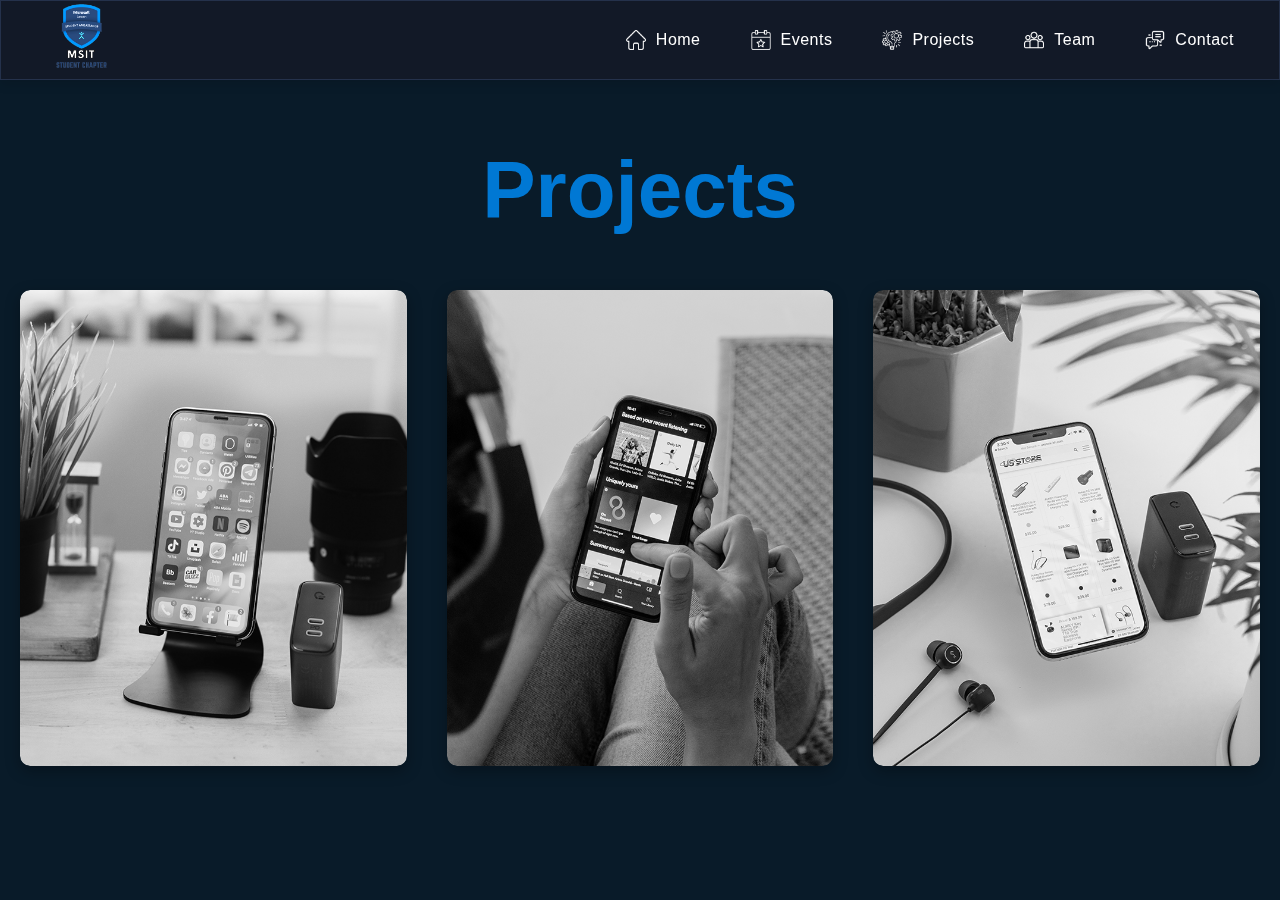
==== index.html @ f6e395d8 "first commit" ====
<!DOCTYPE html>
<html lang="en">
<head>
    <meta charset="UTF-8">
    <meta name="viewport" content="width=device-width, initial-scale=1.0">
    <link rel="stylesheet" href="style.css">
    <link rel="stylesheet" href="mywork.css">
    <link rel="stylesheet" href="screen.css">
    <link rel="stylesheet" href="https://fonts.googleapis.com/css2?family=Inter:wght@400;500;600;700&amp;display=swap">
    <script src="script.js"></script>
    <title>Document</title>
</head>
<body>
    <nav id="navbar">
        <div class="navbar-container">
            <div class="logo">
            <img src="images/logo.png" alt="Logo">
          </div>
          <ul class="nav-items">
            <li>
                <img src="images/home.png" alt="">
                <a href="#">Home</a>
            
            </li>
            <li>
                <img src="images/event-logo.png" alt="">
                <a href="#">Events</a>
            
            </li>
            <li>
                <img src="images/project-logo.png" alt="">
                <a href="#">Projects</a>
            </li>
            <li>
                <img src="images/term-logo.png" alt="">
                <a href="#">Team</a>
            </li>
            <li>
                <img src="images/contact.png" alt="">
                <a href="#">Contact</a>
            </li>
          </ul>
        </div>
    </nav>
   
    
    <div class="team-area"> 
      <div class="work">
          <h1>Projects</h1>
      </div>
      <div class="projects">
      <figure class="box">
          <figcaption>
              <h2>Coming Soon...</h2>
              <p>Lorem ipsum dolor sit amet</p>
          </figcaption>
          
          <img alt="" src="images/work-1.png">
      </figure>
      
      <figure class="box box1">
          <figcaption>
              <h2>Coming Soon...</h2>
              <p>Lorem ipsum dolor sit amet</p>
              
          </figcaption>
          
          <img alt="" src="images/work-2.png">
      </figure>
      
      <figure class="box">
          <figcaption>
              <h2>Coming Soon...</h2>
              <p>Lorem ipsum dolor sit amet</p>
             
          </figcaption>
          
          <img alt="" src="images//work-3.png">
      </figure>
  </div>
</div>

    
</body>
</html>
---- style.css ----
body {
    margin: 0; 
    padding: 0;
    /* font-family: Menlo, courier-new, courier, monospace; */
    font-family: 'Segoe UI', Tahoma, Geneva, Verdana, sans-serif;
    background: #091b29;

    /* background: linear-gradient(135deg, #0c1224, #10182f); */


  }

  html, body {
    overflow: hidden;
}

/* Hide scroll bar for IE, Edge and Firefox */
html, body {
    -ms-overflow-style: none;  /* IE and Edge */
    scrollbar-width: none;  /* Firefox */
}

  #navbar {
    /* background-color: white; */
    position: fixed;
    width: 100%;
    background-color:#121927;
    border: 1px solid #24314b;
    box-sizing: border-box;
    box-shadow: 0 5px 10px rgba(0, 0, 0, 0.1);



    top: 0;
    transition: top 0.3s;
  }
  
  .navbar-container {
    display: flex;
    justify-content: space-between;
    align-items: center;
    padding: 0 45px;
  }
  
  .logo img {
    height: 70px;
    padding: 2px 0px;
    filter: brightness(1.3);
  }
  
  .nav-items {
    list-style-type: none;
    margin: 0;
    padding: 0;
    display: flex;
    gap: 20px;
  }
  
  .nav-items li {
    margin-left: 20px;
    /* font-weight: 800; */
  }
  
  .nav-items li a {
    color: #ffffff;
    text-decoration: none;
    font-size: 16px;
    letter-spacing: 0.5px;
    font-weight:400;
    transition: all .4s ease-out;

}

.nav-items li{

  transition: all .4s ease-out;
}
/* .nav-items li:hover img{
  transition: all .4s ease-out;

  content: url("images/home_logo_new_color.png");
  filter: invert(0);
  cursor: pointer;

} */
.nav-items li:nth-child(1):hover img {
  transition: all .4s ease-out;

  content: url("images/home_logo_new_color.png");
  filter: invert(0);
  cursor: pointer;
}


.nav-items li:nth-child(2):hover img {
  transition: all .4s ease-out;

  content: url("images/event-logo-new.png");
  filter: invert(0);
  cursor: pointer;
}

.nav-items li:nth-child(3):hover img {
  transition: all .4s ease-out;

  content: url("images/project-logo-new.png");
  filter: invert(0);
  cursor: pointer;
}


.nav-items li:nth-child(4):hover img {
  transition: all .4s ease-out;

  content: url("images/team-logo-new.png");
  filter: invert(0);
  cursor: pointer;
}

.nav-items li:nth-child(5):hover img {
  transition: all .4s ease-out;

  content: url("images/contact-logo.png");
  filter: invert(0);
  cursor: pointer;
}







.nav-items li:hover a{
  transition: all .4s ease-out;


  color: #20c4dd;
  cursor: pointer;
  filter: invert(0);

}



  .nav-items li{
    display: flex;
    justify-content: center;
    align-items: center;
    
  }
  .nav-items li img{
    height: 20px;
    padding: 0px 10px;
    filter: invert(1);
  }



  .projects{
    display: flex;
    position: absolute;
    top: 30%;
  }
---- mywork.css ----
/* (* {
	margin: 0;
	padding: 0;
	box-sizing: border-box; 
}
body {
	font-family: "Montserrat", sans-serif;
	/* background: #17374c; */
/* } */
 
.work {
    color: black;
    font-family: 'Segoe UI', Tahoma, Geneva, Verdana, sans-serif;
    font-size: 40px;
    position: absolute;
    top: 10%;
    /* left: 39%; */
    color: #0078D4;;
}

.team-area {
	
	
	display: flex;
	align-items: center;
	justify-content: center;
	/* min-height: 100vh; */
	color: #fff;
    /* position: relative; */
	background: linear-gradient(135deg, #0c1224, #10182f);
}
.box {
	position: relative;
	margin: 20px;
	overflow: hidden;
	border-radius: 10px;
	box-shadow: 0 5px 15px rgba(0, 0, 0, 0.3);
	max-width: 400px;
	transition: transform 0.3s ease;
    filter: grayscale();
}
.box img {
	width: 100%;
	display: block;
	border-radius: 10px;
	transition: transform 4s ease;
}
.box:hover {
	transform: scale(1.05);
    transform: rotate(20deg);
    filter: none;
}
.box1:hover{
	transform: scale(1.05);
	transform: rotate(-20deg);
	filter: none;

}
.box figcaption {
	position: absolute;
	width: 100%;
	bottom: 0;
	padding: 20px;
	text-align: center;
	background: rgba(255, 23, 112, 0.7);
	transform: translateY(100%);
	transition: transform 0.5s ease;
	border-radius: 100px 100px 0 0;
}
.box:hover figcaption {
	transform: translateY(0);
}
.box h2 {
	font-size: 30px;
	text-transform: uppercase;
	letter-spacing: 1px;
	font-family: "Bebas Neue", sans-serif;
	margin: 0;
}
.box p {
	font-size: 14px;
}
.socials {
	margin-top: 10px;
}
.socials i {
	font-size: 18px;
	margin: 0 10px;
}
/* @media(max-width: 800px) {
	.container > .team-area {
		flex-direction: column;
	}
}
@media(max-width: 600px) {
	.projects .box h2 {
		font-size: 20px;
	}
} */
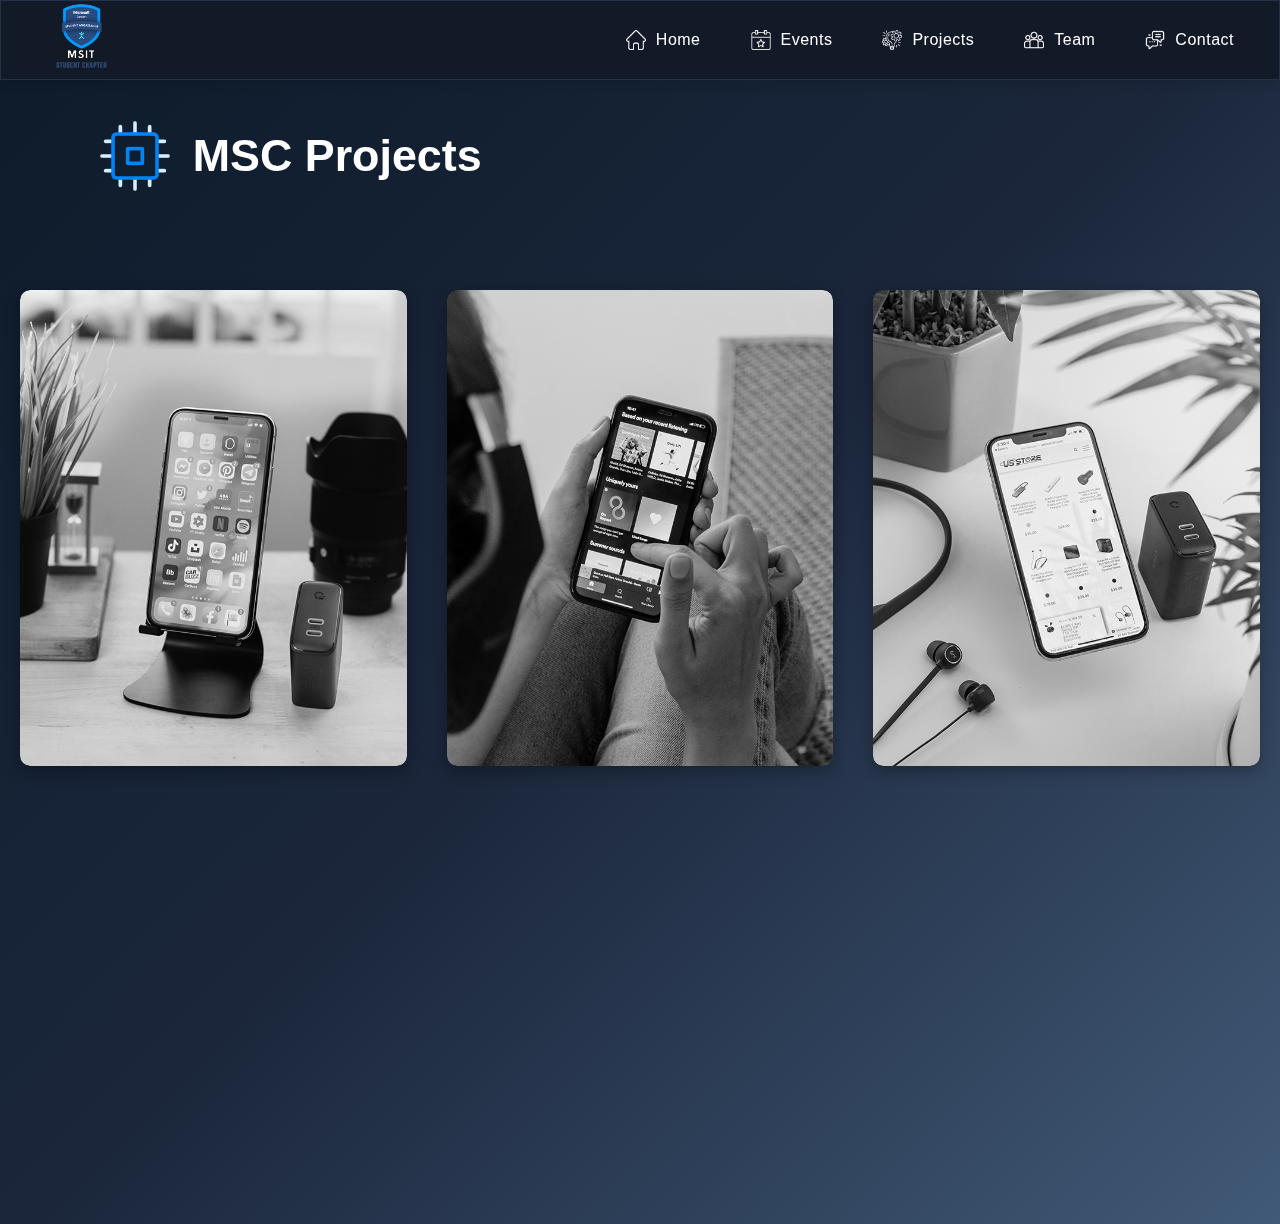
==== commit f5cd8f0a: "fixed" ====
--- a/index.html
+++ b/index.html
@@ -46,7 +46,9 @@
     
     <div class="team-area"> 
       <div class="work">
-          <h1>Projects</h1>
+          <a href="#">
+            <img src="images/project-logo-title.png" alt="">
+            <h1>MSC Projects</h1></a>
       </div>
       <div class="projects">
       <figure class="box">
--- a/style.css
+++ b/style.css
@@ -4,22 +4,14 @@
     /* font-family: Menlo, courier-new, courier, monospace; */
     font-family: 'Segoe UI', Tahoma, Geneva, Verdana, sans-serif;
     background: #091b29;
+    
 
     /* background: linear-gradient(135deg, #0c1224, #10182f); */
 
 
   }
 
-  html, body {
-    overflow: hidden;
-}
-
-/* Hide scroll bar for IE, Edge and Firefox */
-html, body {
-    -ms-overflow-style: none;  /* IE and Edge */
-    scrollbar-width: none;  /* Firefox */
-}
-
+  
   #navbar {
     /* background-color: white; */
     position: fixed;
--- a/mywork.css
+++ b/mywork.css
@@ -8,26 +8,63 @@
 	/* background: #17374c; */
 /* } */
  
+
+
+
+
+
+
 .work {
     color: black;
     font-family: 'Segoe UI', Tahoma, Geneva, Verdana, sans-serif;
-    font-size: 40px;
+    font-size: 1.4rem;
     position: absolute;
+	margin: 10px 0px;
+
     top: 10%;
-    /* left: 39%; */
-    color: #0078D4;;
+    color: rgb(255, 255, 255);
+	text-decoration: none;
+	padding: 0px 6vw;
+
+}
+
+.work a img {
+    height: 88px;
+    filter: brightness(3.5);
+    padding: 0px 14px;
+}
+.work a{
+	display: flex;
+	align-items: center;
+	transition: all .4s ease-in;
+	color: white;
+	text-decoration: none;
+}
+
+.work a:hover{
+	color: #20c4dd;
+	cursor: pointer;
 }
 
 .team-area {
 	
 	
-	display: flex;
-	align-items: center;
-	justify-content: center;
+	/* border: 2px solid red; */
+    /* display: flex */
+
+    height: 136vh;
+
 	/* min-height: 100vh; */
 	color: #fff;
     /* position: relative; */
-	background: linear-gradient(135deg, #0c1224, #10182f);
+	background: linear-gradient(135deg, #0d1b2a, #1b263b, #415a77);
+}
+
+.projects{
+	display: flex;
+	align-items: center;
+    justify-content: center;
+	width: 100%;
 }
 .box {
 	position: relative;
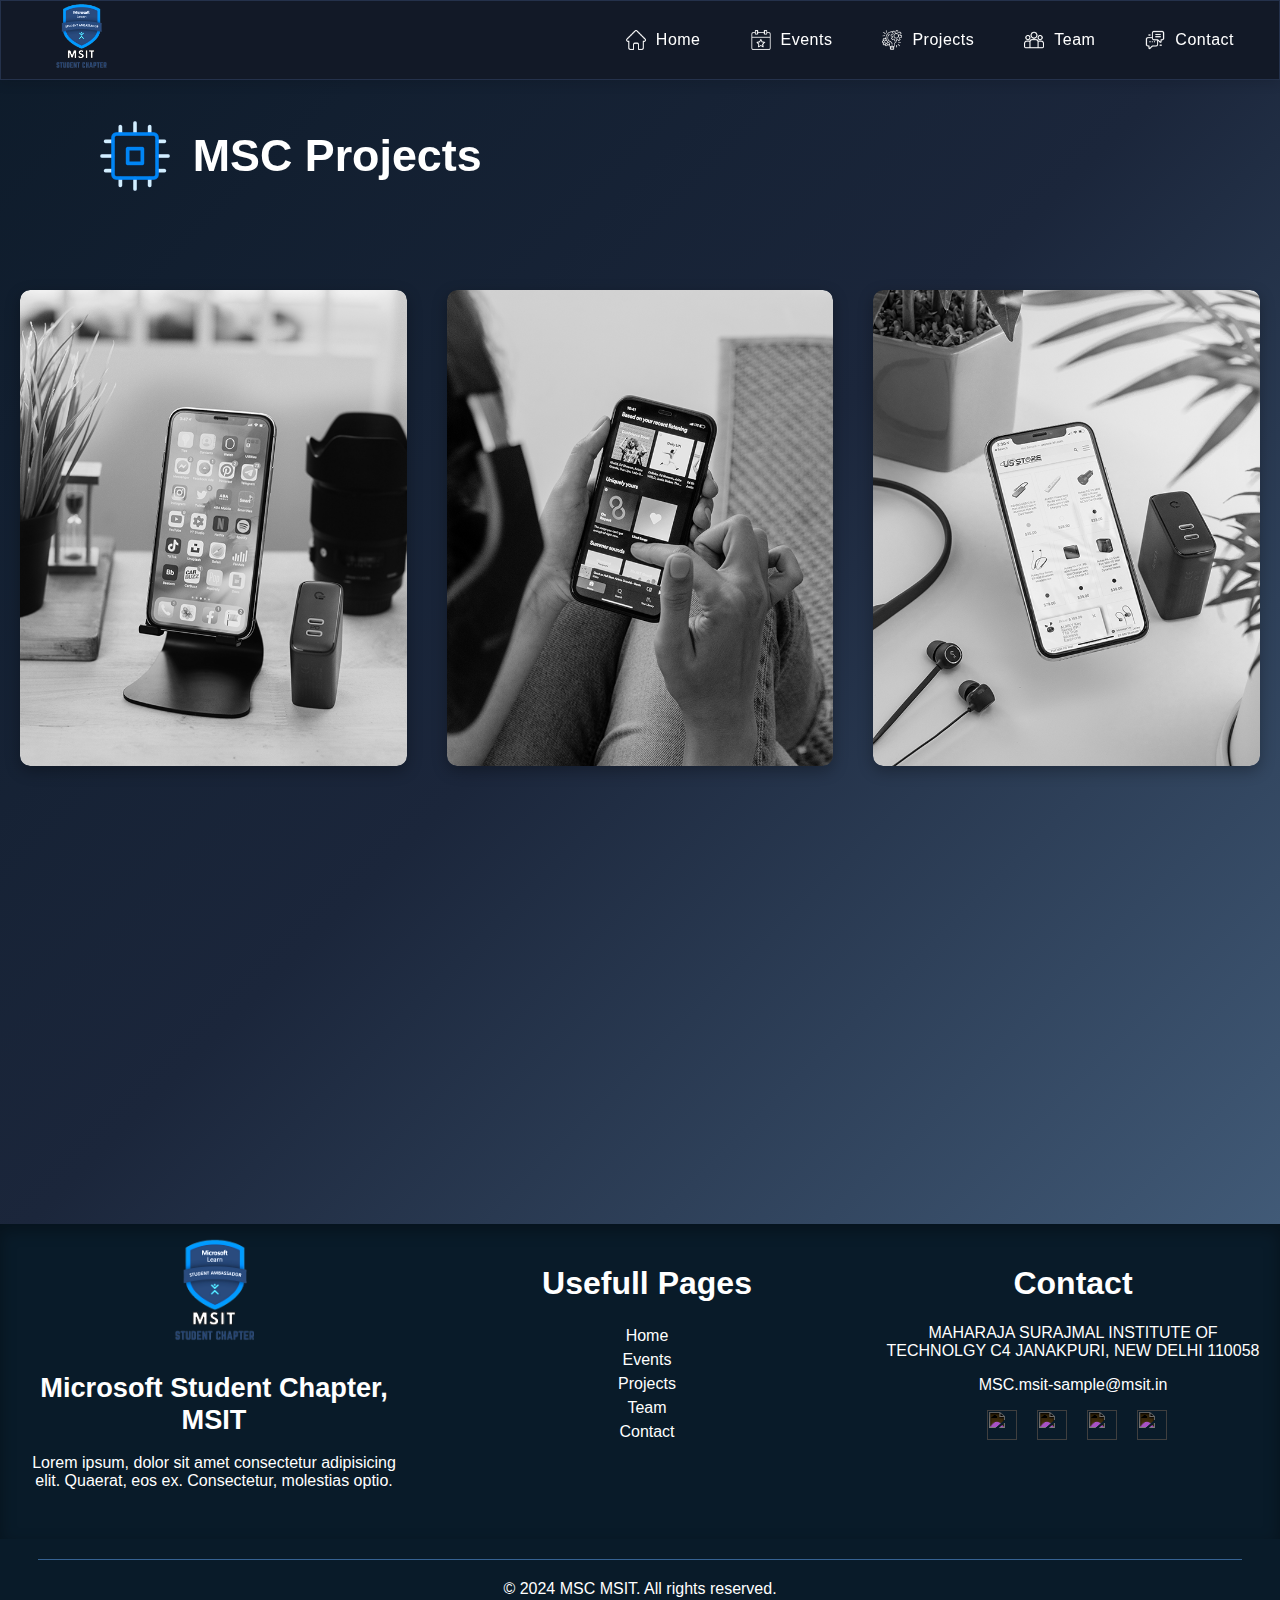
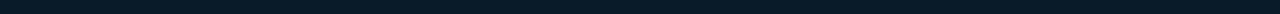
==== commit e390987e: "footer fixed" ====
--- a/index.html
+++ b/index.html
@@ -1,5 +1,6 @@
 <!DOCTYPE html>
 <html lang="en">
+
 <head>
     <meta charset="UTF-8">
     <meta name="viewport" content="width=device-width, initial-scale=1.0">
@@ -10,78 +11,180 @@
     <script src="script.js"></script>
     <title>Document</title>
 </head>
+
 <body>
     <nav id="navbar">
         <div class="navbar-container">
             <div class="logo">
-            <img src="images/logo.png" alt="Logo">
-          </div>
-          <ul class="nav-items">
-            <li>
-                <img src="images/home.png" alt="">
-                <a href="#">Home</a>
-            
-            </li>
-            <li>
-                <img src="images/event-logo.png" alt="">
-                <a href="#">Events</a>
-            
-            </li>
-            <li>
-                <img src="images/project-logo.png" alt="">
-                <a href="#">Projects</a>
-            </li>
-            <li>
-                <img src="images/term-logo.png" alt="">
-                <a href="#">Team</a>
-            </li>
-            <li>
-                <img src="images/contact.png" alt="">
-                <a href="#">Contact</a>
-            </li>
-          </ul>
+                <img src="images/logo.png" alt="Logo">
+            </div>
+            <ul class="nav-items">
+                <li>
+                    <img src="images/home.png" alt="">
+                    <a href="#">Home</a>
+
+                </li>
+                <li>
+                    <img src="images/event-logo.png" alt="">
+                    <a href="#">Events</a>
+
+                </li>
+                <li>
+                    <img src="images/project-logo.png" alt="">
+                    <a href="#">Projects</a>
+                </li>
+                <li>
+                    <img src="images/term-logo.png" alt="">
+                    <a href="#">Team</a>
+                </li>
+                <li>
+                    <img src="images/contact.png" alt="">
+                    <a href="#">Contact</a>
+                </li>
+            </ul>
         </div>
     </nav>
-   
-    
-    <div class="team-area"> 
-      <div class="work">
-          <a href="#">
-            <img src="images/project-logo-title.png" alt="">
-            <h1>MSC Projects</h1></a>
-      </div>
-      <div class="projects">
-      <figure class="box">
-          <figcaption>
-              <h2>Coming Soon...</h2>
-              <p>Lorem ipsum dolor sit amet</p>
-          </figcaption>
-          
-          <img alt="" src="images/work-1.png">
-      </figure>
-      
-      <figure class="box box1">
-          <figcaption>
-              <h2>Coming Soon...</h2>
-              <p>Lorem ipsum dolor sit amet</p>
-              
-          </figcaption>
-          
-          <img alt="" src="images/work-2.png">
-      </figure>
-      
-      <figure class="box">
-          <figcaption>
-              <h2>Coming Soon...</h2>
-              <p>Lorem ipsum dolor sit amet</p>
-             
-          </figcaption>
-          
-          <img alt="" src="images//work-3.png">
-      </figure>
-  </div>
-</div>
+
+
+    <div class="team-area">
+        <div class="work">
+            <a href="#">
+                <img src="images/project-logo-title.png" alt="">
+                <h1>MSC Projects</h1>
+            </a>
+        </div>
+        <div class="projects">
+            <figure class="box">
+                <figcaption>
+                    <h2>Coming Soon...</h2>
+                    <p>Lorem ipsum dolor sit amet</p>
+                </figcaption>
+
+                <img alt="" src="images/work-1.png">
+            </figure>
+
+            <figure class="box box1">
+                <figcaption>
+                    <h2>Coming Soon...</h2>
+                    <p>Lorem ipsum dolor sit amet</p>
+
+                </figcaption>
+
+                <img alt="" src="images/work-2.png">
+            </figure>
+
+            <figure class="box">
+                <figcaption>
+                    <h2>Coming Soon...</h2>
+                    <p>Lorem ipsum dolor sit amet</p>
+
+                </figcaption>
+
+                <img alt="" src="images//work-3.png">
+            </figure>
+        </div>
+    </div>
+
+
 
     
+
+    <footer class="footer-section-1">
+
+        <div class="uppr-section">
+
+
+
+            <section class="logo-name-tagline logo">
+                <img src="images/logo.png" alt="">
+                <h1>Microsoft Student Chapter, MSIT</h1>
+                <p>Lorem ipsum, dolor sit amet consectetur adipisicing elit. Quaerat, eos ex. Consectetur, molestias optio.</p>
+            </section>
+
+
+            <section class="usefull-links">
+                <h1>Usefull Pages</h1>
+
+
+                <a href="#">Home</a>
+                <a href="#">Events</a>
+
+                <a href="#">Projects</a>
+
+                <a href="#">Team</a>
+
+                <a href="#">Contact</a>
+
+
+
+
+            </section>
+
+            
+            <section class="Contact-details">
+                <h1>Contact</h1>
+                <p>MAHARAJA SURAJMAL INSTITUTE OF TECHNOLGY
+                    C4 JANAKPURI, NEW DELHI
+                    110058</p>
+
+
+                <p>MSC.msit-sample@msit.in</p>
+
+                <section class="All-social-handles">
+                    <ul class="nav-right">
+                        <li class="insta-logo invert1 right-logo-trans">
+                            <a class="font-0" target="_blank" href="https://www.instagram.com">
+                              <img class="nav-right-logo" src="images/instagram-logo.png" width="30px" height="30px" alt="" />
+                            </a>
+                          </li>
+
+                      <li class="github-logo invert1 right-logo-trans">
+                        <a class="font-0" target="_blank" href="https://github.com/AbhinavCoder-14">
+                          <img class="nav-right-logo" src="images/github.png" width="30px" height="30px" alt="" />
+                        </a>
+                      </li>
+
+                      <li class="tweeter-logo invert1 right-logo-trans">
+                        <a class="font-0" target="_blank" href="https://x.com">
+                          <img class="nav-right-logo" src="images/icons8-twitter-60.png" width="30px" height="30px" alt="" />
+                        </a>
+                      </li>
+                
+                      <li class="linkedin-logo invert1 right-logo-trans">
+                        <a class="font-0" target="_blank" href="https://www.linkedin.com/in">
+                          <img class="nav-right-logo" src="images/icons8-linkedin-52.png" width="30px" height="30px" alt="" />
+                        </a>
+                      </li>
+
+                    </ul>
+
+                </section>
+                
+            </section>     
+        </div>
+
+
+    </footer>
+
+
+        <div class="divider"></div>
+
+    <footer class="footer-section-2">
+
+        <div class="copyright-section">
+            <p>&copy; 2024 MSC MSIT. All rights reserved.</p>
+
+        </div>
+
+
+    </footer>
+
+
+
+
+
+
+
 </body>
+
 </html>--- a/mywork.css
+++ b/mywork.css
@@ -7,7 +7,7 @@
 	font-family: "Montserrat", sans-serif;
 	/* background: #17374c; */
 /* } */
- 
+
 
 
 
@@ -15,25 +15,26 @@
 
 
 .work {
-    color: black;
-    font-family: 'Segoe UI', Tahoma, Geneva, Verdana, sans-serif;
-    font-size: 1.4rem;
-    position: absolute;
+	color: black;
+	font-family: 'Segoe UI', Tahoma, Geneva, Verdana, sans-serif;
+	font-size: 1.4rem;
+	position: absolute;
 	margin: 10px 0px;
 
-    top: 10%;
-    color: rgb(255, 255, 255);
+	top: 10%;
+	color: rgb(255, 255, 255);
 	text-decoration: none;
 	padding: 0px 6vw;
 
 }
 
 .work a img {
-    height: 88px;
-    filter: brightness(3.5);
-    padding: 0px 14px;
-}
-.work a{
+	height: 88px;
+	filter: brightness(3.5);
+	padding: 0px 14px;
+}
+
+.work a {
 	display: flex;
 	align-items: center;
 	transition: all .4s ease-in;
@@ -41,58 +42,66 @@
 	text-decoration: none;
 }
 
-.work a:hover{
+.work a:hover {
 	color: #20c4dd;
 	cursor: pointer;
 }
 
 .team-area {
-	
-	
+
+
 	/* border: 2px solid red; */
-    /* display: flex */
-
-    height: 136vh;
+	/* display: flex */
+
+	height: 136vh;
 
 	/* min-height: 100vh; */
 	color: #fff;
-    /* position: relative; */
+	/* position: relative; */
 	background: linear-gradient(135deg, #0d1b2a, #1b263b, #415a77);
 }
 
-.projects{
-	display: flex;
-	align-items: center;
-    justify-content: center;
-	width: 100%;
-}
+.projects {
+	display: flex;
+	align-items: center;
+	justify-content: center;
+	width: 100%;
+}
+
 .box {
 	position: relative;
 	margin: 20px;
 	overflow: hidden;
 	border-radius: 10px;
 	box-shadow: 0 5px 15px rgba(0, 0, 0, 0.3);
+
+
+
 	max-width: 400px;
 	transition: transform 0.3s ease;
-    filter: grayscale();
-}
+	filter: grayscale();
+}
+
 .box img {
 	width: 100%;
 	display: block;
 	border-radius: 10px;
 	transition: transform 4s ease;
 }
+
 .box:hover {
 	transform: scale(1.05);
-    transform: rotate(20deg);
-    filter: none;
-}
-.box1:hover{
+	transform: rotate(20deg);
+	filter: none;
+}
+
+.box1:hover {
 	transform: scale(1.05);
 	transform: rotate(-20deg);
 	filter: none;
 
 }
+
 .box figcaption {
 	position: absolute;
 	width: 100%;
@@ -104,9 +113,11 @@
 	transition: transform 0.5s ease;
 	border-radius: 100px 100px 0 0;
 }
+
 .box:hover figcaption {
 	transform: translateY(0);
 }
+
 .box h2 {
 	font-size: 30px;
 	text-transform: uppercase;
@@ -114,16 +125,20 @@
 	font-family: "Bebas Neue", sans-serif;
 	margin: 0;
 }
+
 .box p {
 	font-size: 14px;
 }
+
 .socials {
 	margin-top: 10px;
 }
+
 .socials i {
 	font-size: 18px;
 	margin: 0 10px;
 }
+
 /* @media(max-width: 800px) {
 	.container > .team-area {
 		flex-direction: column;
@@ -134,3 +149,120 @@
 		font-size: 20px;
 	}
 } */
+
+
+
+/* footer section */
+
+.footer-section {
+	height: 45vh;
+	/* width: 100%; */
+	display: flex;
+	justify-content: center;
+	margin: auto;
+	padding: 0px 20px;
+}
+
+.footer-section-1{
+	box-shadow: inset 0 6px 15px 1px rgba(0, 0, 0, 0.3);
+
+}
+
+.logo-name-tagline h1{
+	font-size: 1.7rem;
+}
+
+.uppr-section {
+	width: 100%;
+	height: 35vh;
+	display: flex;
+	flex-direction: row;
+	justify-content: space-between;
+}
+
+.logo-name-tagline {
+	width: 30%;
+	height: 30vh;
+	padding: 20px 0px;
+	text-align: center;
+	margin: 12px;
+	color: white;
+	padding: 0px 10px;
+}
+
+.logo-name-tagline img {
+	height: 110px;
+}
+
+.usefull-links {
+	width: 30%;
+	display: flex;
+	flex-direction: column;
+	align-items: center;
+	padding: 20px 10px;
+
+	text-decoration: none;
+	color: white;
+}
+
+.usefull-links a {
+	padding: 3px;
+
+}
+
+.usefull-links a {
+	text-decoration: none;
+	color: rgb(255, 255, 255);
+}
+
+.Contact-details {
+	width: 30%;
+	padding: 20px 15px;
+
+
+	text-align: center;
+	color: white;
+}
+
+.All-social-handles {
+	margin: 15px 0px;
+}
+
+.divider {
+	height: 1px;
+	/* Thin line */
+	background-color: #5897e093;
+	/* Line color */
+	margin: 20px auto;
+	/* Space around the line */
+	width: 94%;
+	display: flex;
+	justify-content: center;
+	align-items: center;
+}
+
+
+.nav-right {
+	display: flex;
+	flex-direction: row;
+	justify-content: center;
+	align-items: center;
+	list-style: none;
+	margin-left: -32px;
+	/*ul and li have default border margin of 1 rem that why i overwrite it */
+}
+
+.nav-right-logo {
+	margin: 0px 10px;
+}
+
+
+.invert1 {
+	filter: invert(1);
+}
+
+
+.copyright-section {
+	text-align: center;
+	color: rgb(255, 255, 255);
+}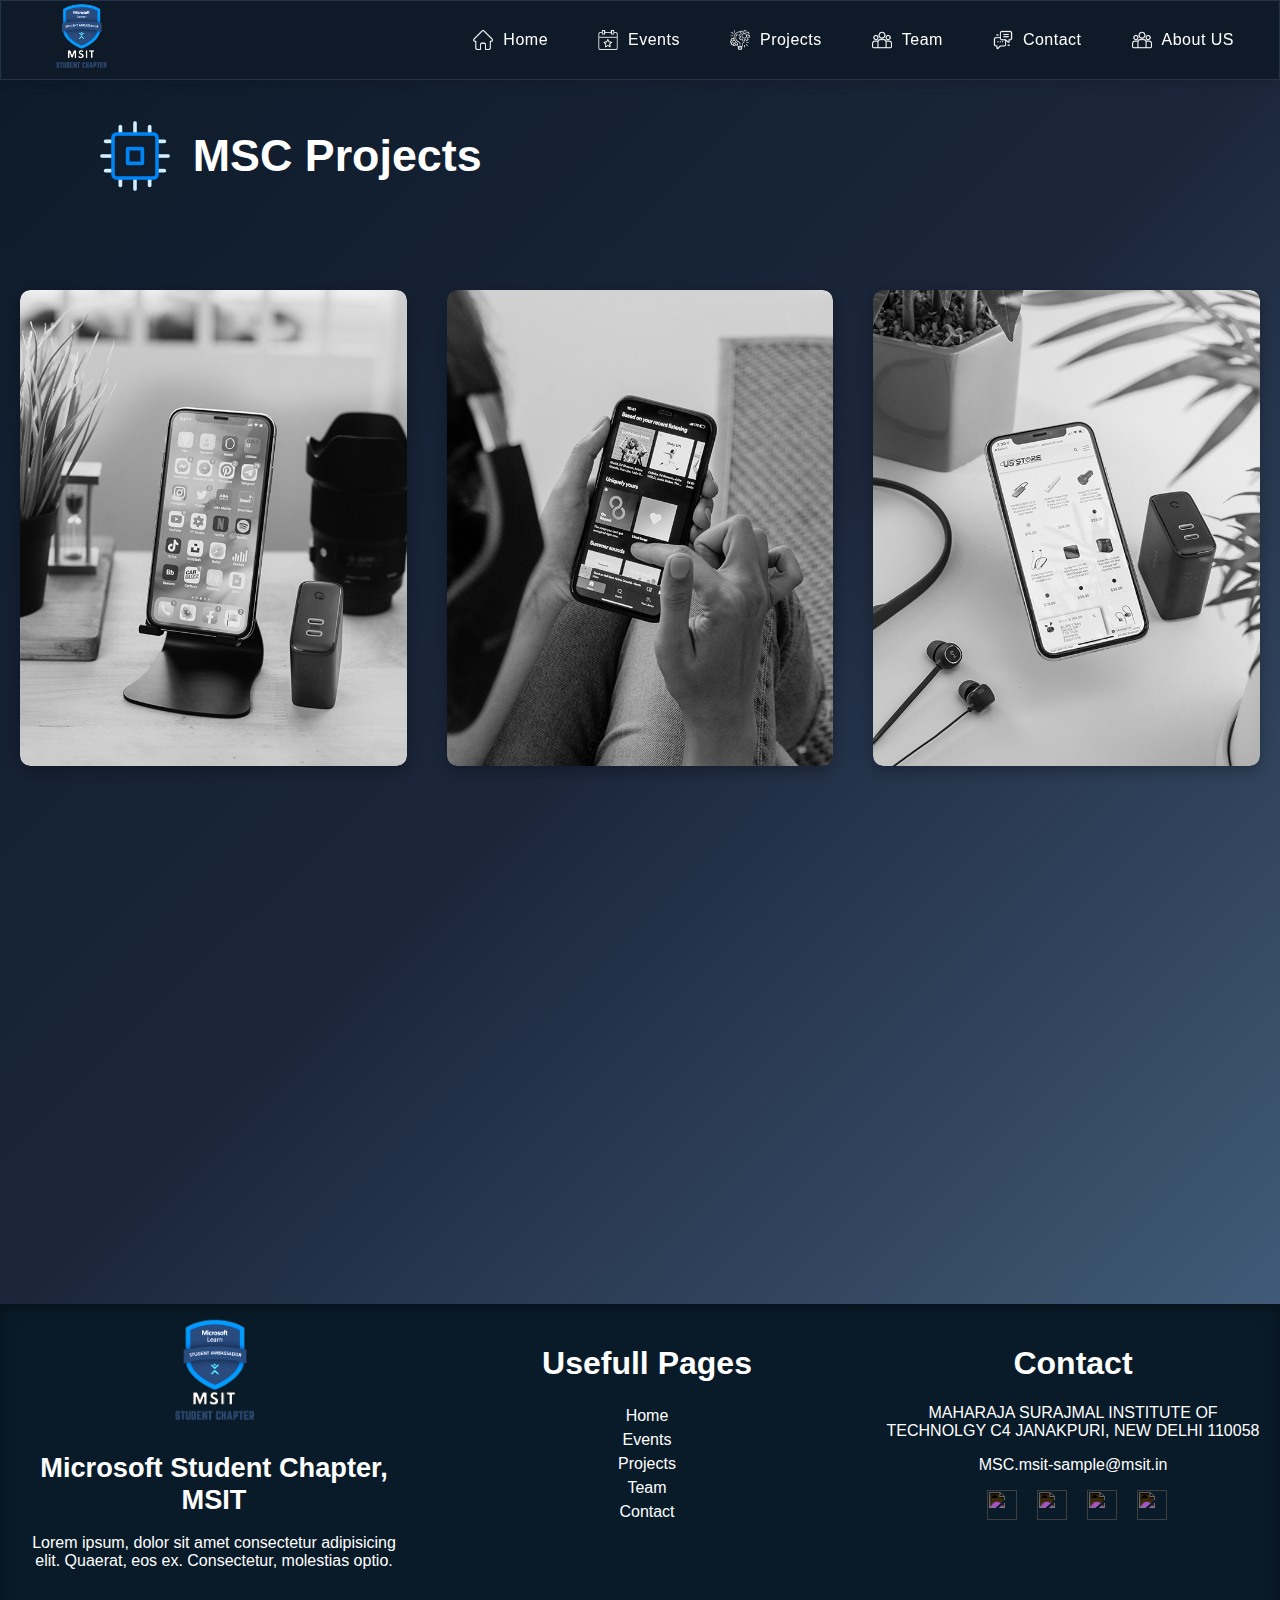
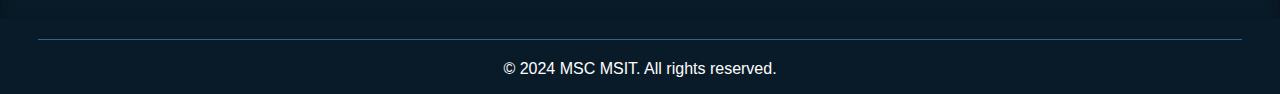
==== commit 7c0b70b8: "About us page added" ====
--- a/index.html
+++ b/index.html
@@ -24,6 +24,7 @@
                     <a href="#">Home</a>
 
                 </li>
+                
                 <li>
                     <img src="images/event-logo.png" alt="">
                     <a href="#">Events</a>
@@ -37,9 +38,14 @@
                     <img src="images/term-logo.png" alt="">
                     <a href="#">Team</a>
                 </li>
+                
                 <li>
                     <img src="images/contact.png" alt="">
                     <a href="#">Contact</a>
+                </li>
+                <li>
+                    <img src="images/term-logo.png" alt="">
+                    <a href="aboutus.html">About US</a>
                 </li>
             </ul>
         </div>
--- a/style.css
+++ b/style.css
@@ -11,12 +11,13 @@
 
   }
 
-  
+
   #navbar {
     /* background-color: white; */
-    position: fixed;
+    position: sticky;
+    z-index: 100;
     width: 100%;
-    background-color:#121927;
+    background-color:#12192795;
     border: 1px solid #24314b;
     box-sizing: border-box;
     box-shadow: 0 5px 10px rgba(0, 0, 0, 0.1);
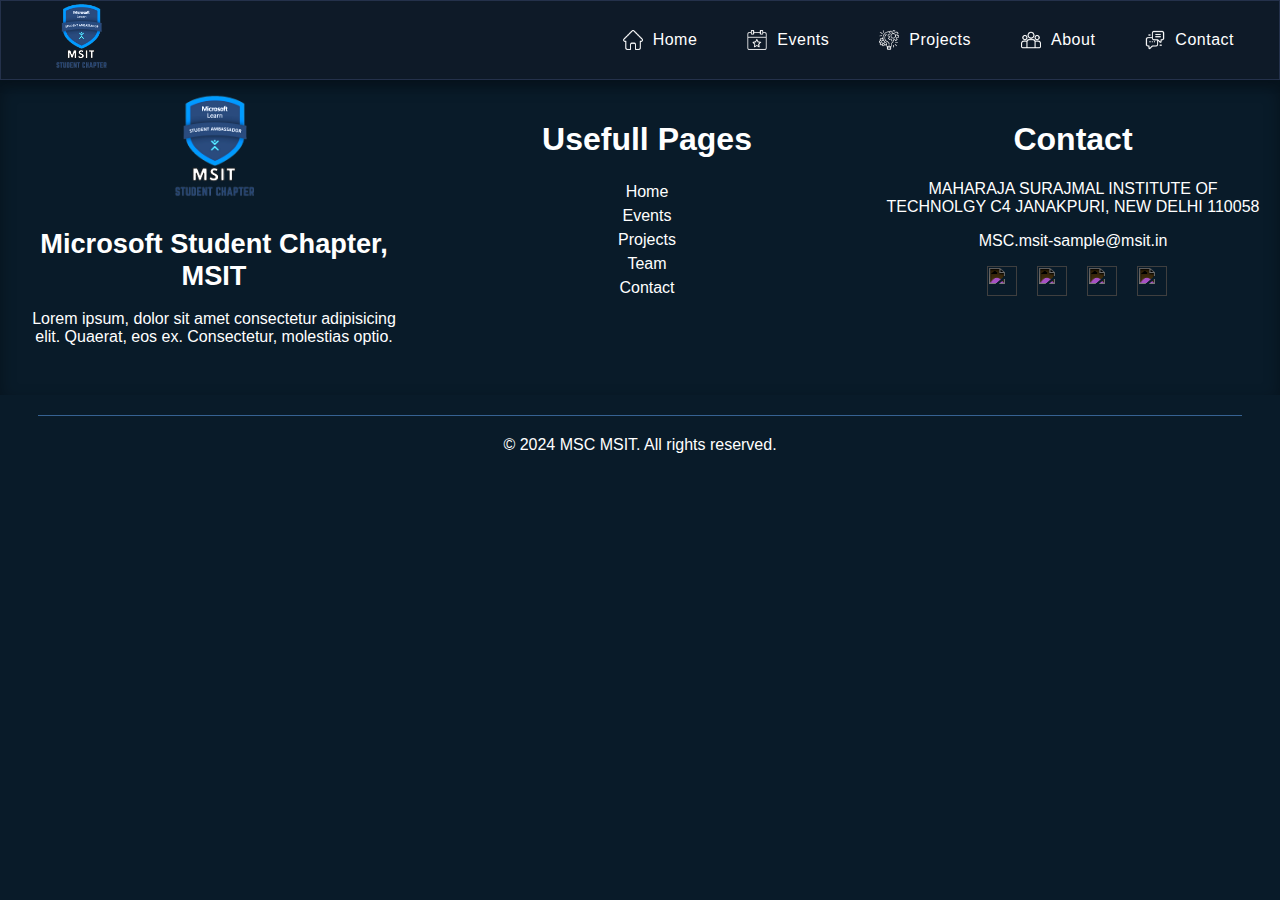
==== commit 7d37d7e6: "about page" ====
--- a/index.html
+++ b/index.html
@@ -12,6 +12,7 @@
     <title>Document</title>
 </head>
 
+
 <body>
     <nav id="navbar">
         <div class="navbar-container">
@@ -24,7 +25,6 @@
                     <a href="#">Home</a>
 
                 </li>
-                
                 <li>
                     <img src="images/event-logo.png" alt="">
                     <a href="#">Events</a>
@@ -36,64 +36,22 @@
                 </li>
                 <li>
                     <img src="images/term-logo.png" alt="">
-                    <a href="#">Team</a>
+                    <a href="#aboutus.html">About</a>
                 </li>
-                
                 <li>
                     <img src="images/contact.png" alt="">
                     <a href="#">Contact</a>
-                </li>
-                <li>
-                    <img src="images/term-logo.png" alt="">
-                    <a href="aboutus.html">About US</a>
                 </li>
             </ul>
         </div>
     </nav>
 
 
-    <div class="team-area">
-        <div class="work">
-            <a href="#">
-                <img src="images/project-logo-title.png" alt="">
-                <h1>MSC Projects</h1>
-            </a>
-        </div>
-        <div class="projects">
-            <figure class="box">
-                <figcaption>
-                    <h2>Coming Soon...</h2>
-                    <p>Lorem ipsum dolor sit amet</p>
-                </figcaption>
-
-                <img alt="" src="images/work-1.png">
-            </figure>
-
-            <figure class="box box1">
-                <figcaption>
-                    <h2>Coming Soon...</h2>
-                    <p>Lorem ipsum dolor sit amet</p>
-
-                </figcaption>
-
-                <img alt="" src="images/work-2.png">
-            </figure>
-
-            <figure class="box">
-                <figcaption>
-                    <h2>Coming Soon...</h2>
-                    <p>Lorem ipsum dolor sit amet</p>
-
-                </figcaption>
-
-                <img alt="" src="images//work-3.png">
-            </figure>
-        </div>
-    </div>
 
 
 
-    
+
+
 
     <footer class="footer-section-1">
 
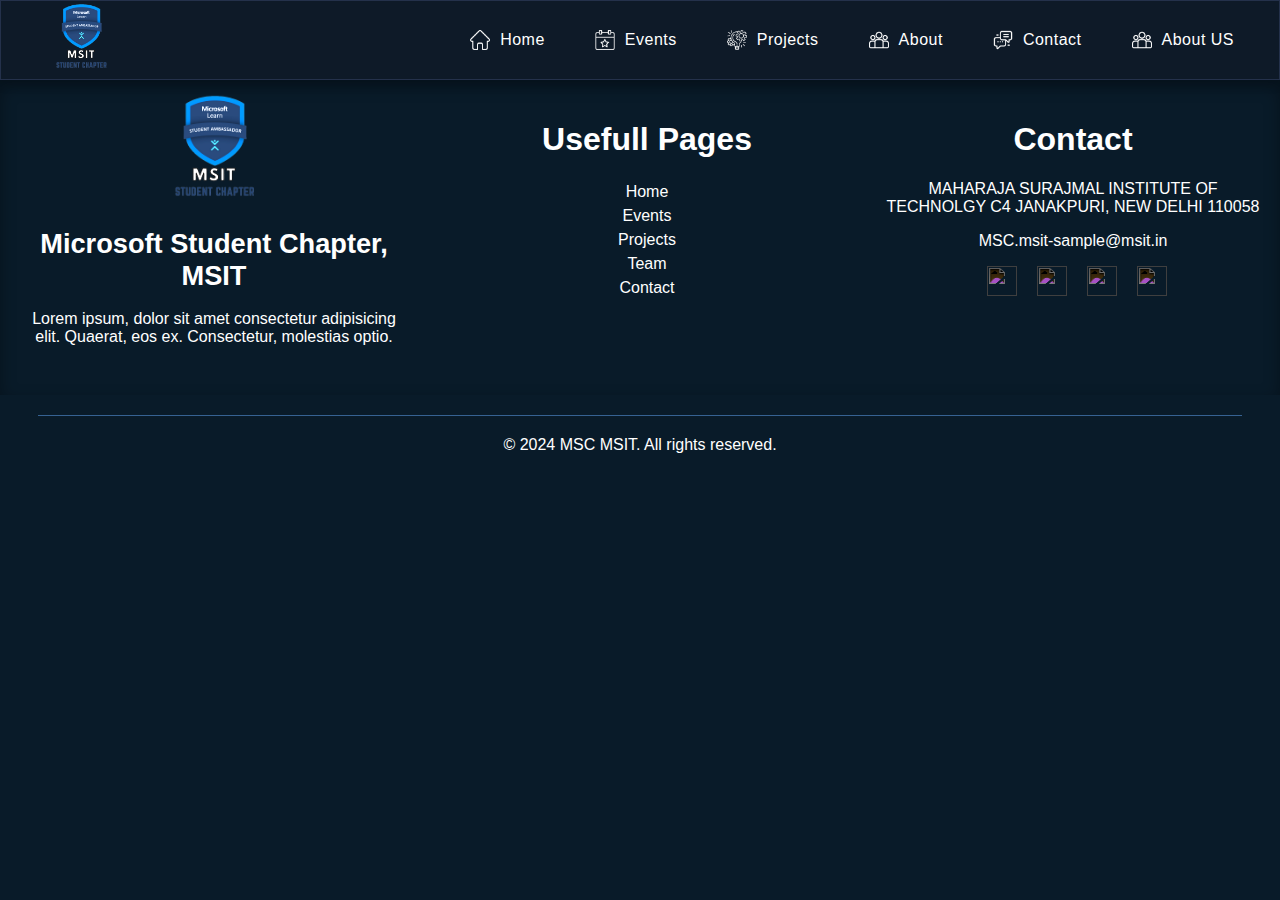
==== commit 6bcd169c: "Merge branch 'main' of https://github.com/AbhinavCoder-14/MSC-Project-Page" ====
--- a/index.html
+++ b/index.html
@@ -25,6 +25,7 @@
                     <a href="#">Home</a>
 
                 </li>
+                
                 <li>
                     <img src="images/event-logo.png" alt="">
                     <a href="#">Events</a>
@@ -38,9 +39,14 @@
                     <img src="images/term-logo.png" alt="">
                     <a href="#aboutus.html">About</a>
                 </li>
+                
                 <li>
                     <img src="images/contact.png" alt="">
                     <a href="#">Contact</a>
+                </li>
+                <li>
+                    <img src="images/term-logo.png" alt="">
+                    <a href="aboutus.html">About US</a>
                 </li>
             </ul>
         </div>
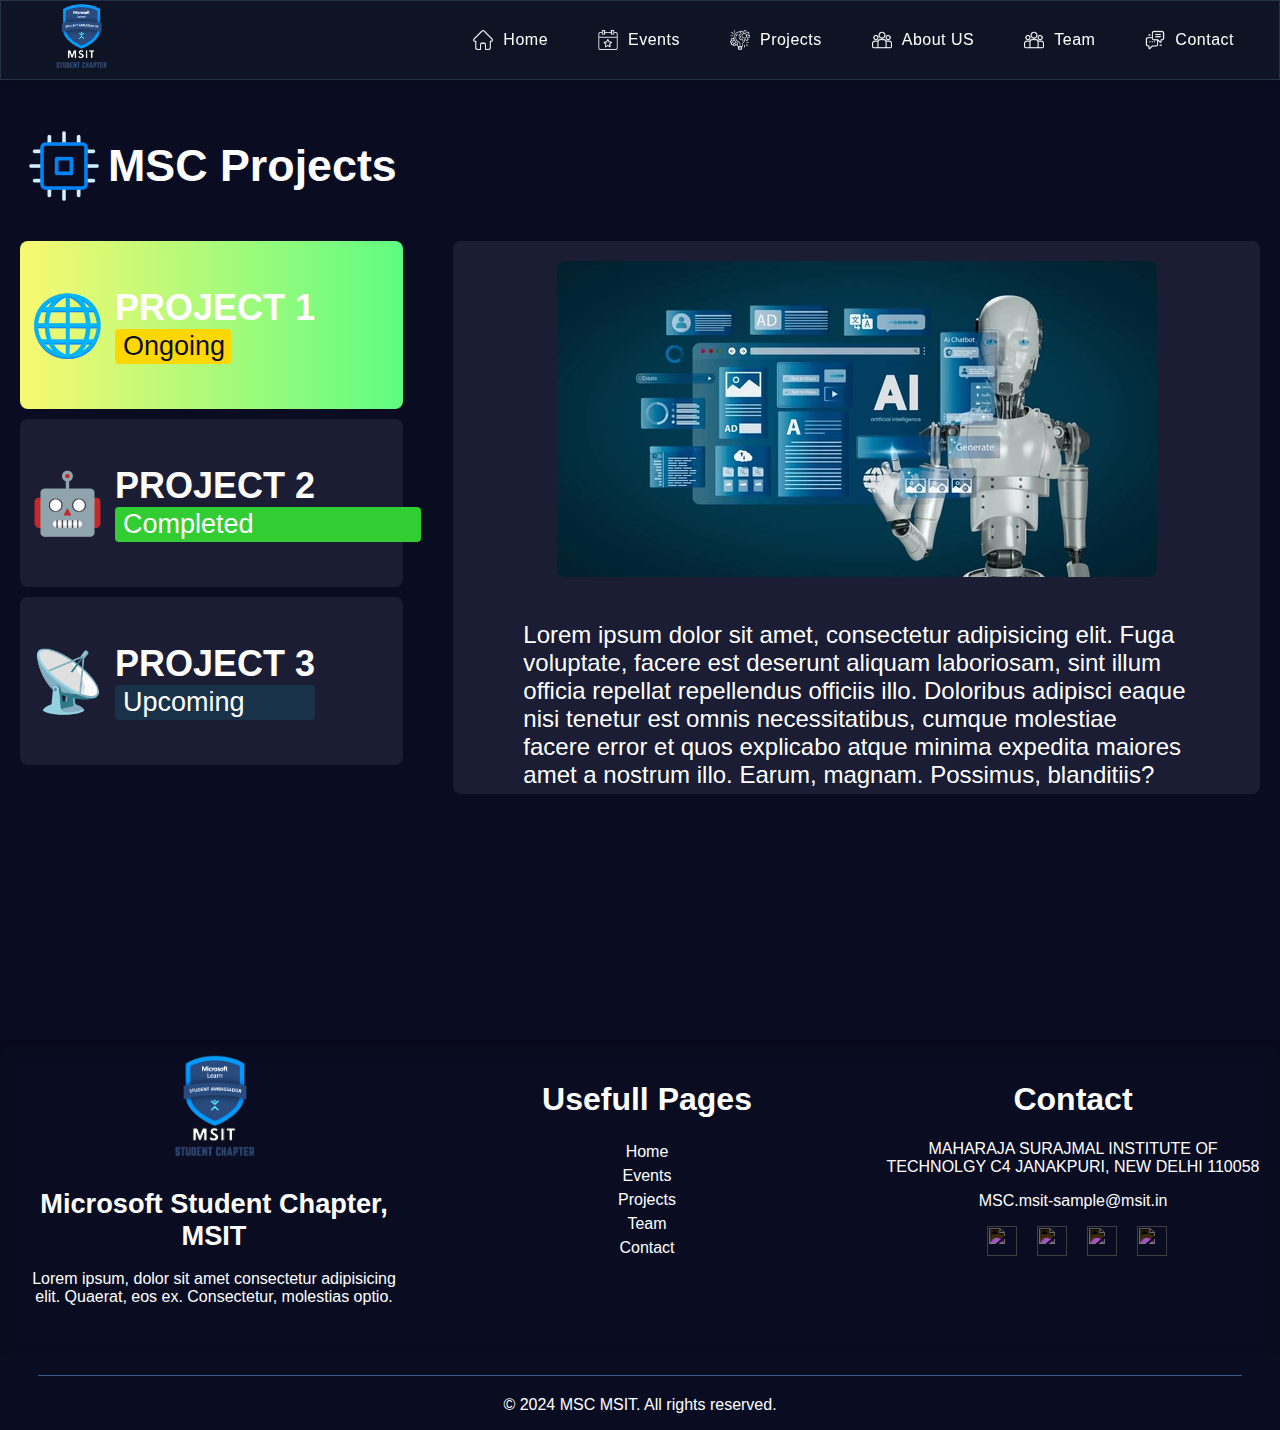
==== commit 98bb0d26: "name changed to index.html" ====
--- a/index.html
+++ b/index.html
@@ -4,11 +4,10 @@
 <head>
     <meta charset="UTF-8">
     <meta name="viewport" content="width=device-width, initial-scale=1.0">
-    <link rel="stylesheet" href="style.css">
-    <link rel="stylesheet" href="mywork.css">
-    <link rel="stylesheet" href="screen.css">
+    <link rel="stylesheet" href="nav-style.css">
+    <link rel="stylesheet" href="Project-style.css">
+    <link rel="stylesheet" href="">
     <link rel="stylesheet" href="https://fonts.googleapis.com/css2?family=Inter:wght@400;500;600;700&amp;display=swap">
-    <script src="script.js"></script>
     <title>Document</title>
 </head>
 
@@ -25,7 +24,7 @@
                     <a href="#">Home</a>
 
                 </li>
-                
+
                 <li>
                     <img src="images/event-logo.png" alt="">
                     <a href="#">Events</a>
@@ -33,28 +32,107 @@
                 </li>
                 <li>
                     <img src="images/project-logo.png" alt="">
-                    <a href="#">Projects</a>
+                    <a href="index.html">Projects</a>
                 </li>
                 <li>
                     <img src="images/term-logo.png" alt="">
-                    <a href="#aboutus.html">About</a>
-                </li>
-                
+                    <a href="aboutus.html">About US</a>
+                </li>
+                <li>
+                    <img src="images/term-logo.png" alt="">
+                    <a href="#">Team</a>
+                </li>
+
                 <li>
                     <img src="images/contact.png" alt="">
                     <a href="#">Contact</a>
                 </li>
-                <li>
-                    <img src="images/term-logo.png" alt="">
-                    <a href="aboutus.html">About US</a>
-                </li>
+
             </ul>
         </div>
     </nav>
 
 
-
-
+    <!-- project section html -->
+
+
+
+
+
+
+    <div class="container">
+
+        <div class="work">
+            <a href="">
+                
+                <img src="images/project-logo-title.png" alt="">
+                <h1>MSC Projects</h1>
+            
+            </a>
+
+        </div>
+        <main>
+          <div class="project-list">
+            <div class="project-item active">
+              <div class="icon">🌐</div>
+              <div class="info">
+                <h2>PROJECT 1</h2>
+                <span class="status ongoing">Ongoing</span>
+              </div>
+            </div>
+            <div class="project-item">
+              <div class="icon">🤖</div>
+              <div class="info">
+                <h2>PROJECT 2</h2>
+                <span class="status completed">Completed</span>
+              </div>
+            </div>
+            <div class="project-item">
+              <div class="icon">📡</div>
+              <div class="info">
+                <h2>PROJECT 3</h2>
+                <span class="status upcoming">Upcoming</span>
+              </div>
+            </div>
+          </div>
+          <div class="project-description">
+            <img src="images/ai.webp" alt="AI Study Companion Robot">
+            <p>Lorem ipsum dolor sit amet, consectetur adipisicing elit. Fuga voluptate, facere est deserunt aliquam laboriosam, sint illum officia repellat repellendus officiis illo. Doloribus adipisci eaque nisi tenetur est omnis necessitatibus, cumque molestiae facere error et quos explicabo atque minima expedita maiores amet a nostrum illo. Earum, magnam. Possimus, blanditiis? Quaerat adipisci dignissimos provident sapiente eaque neque laboriosam consectetur, possimus blanditiis tempora ipsa laudantium inventore dicta itaque aspernatur excepturi suscipit? Placeat tenetur itaque non voluptatum repudiandae vero, vel voluptates quas amet id quasi, eaque debitis, optio quia! Nobis, laborum et. Quas eveniet quo illo, itaque rem ipsam vitae doloremque commodi possimus, a perferendis amet fugiat eaque quam dicta saepe adipisci distinctio, soluta magnam. Voluptatem expedita vero, magni maiores quidem est error similique fugiat ipsam excepturi quia exercitationem numquam, dignissimos eum architecto libero labore corrupti facere accusantium et iure! Cum quaerat tenetur sit quasi nobis voluptate quisquam maxime adipisci. Voluptatum commodi quam nulla, enim voluptates facere cupiditate aut ipsum velit eaque tempora dicta impedit assumenda debitis eius placeat ipsa corrupti consequuntur odit quis fugiat nihil. Vel impedit saepe velit optio? Quos iste rerum, distinctio sequi accusamus est nisi, et quisquam eum quia dolores veritatis id corporis debitis! Numquam doloribus alias repellendus architecto exercitationem? Ipsa atque ea sint tempora optio laborum mollitia accusantium ratione laboriosam in vel eius natus aspernatur, ipsam placeat veritatis itaque numquam iste, fuga officia rem qui. Nobis assumenda sed dolor esse earum? Nostrum excepturi ducimus quasi in animi, labore est, aut architecto sint, nemo vel ab magni blanditiis non omnis deserunt. Ut excepturi dolor at consequatur voluptatem quaerat! Dolor distinctio delectus quos cumque accusamus dignissimos neque, sint doloremque voluptates quas enim optio reiciendis odio deserunt cum? Exercitationem nisi aperiam ducimus ad quae alias saepe, earum praesentium incidunt error perspiciatis adipisci ipsum nulla blanditiis autem iure dolores sint, laboriosam quos tempore? Provident ipsum, dolore eveniet, fuga similique aut odit suscipit et, nesciunt possimus odio dolorem sequi mollitia voluptas. Sapiente soluta eum ab quidem quia voluptatem eligendi maxime ipsa ea, est nam ducimus voluptas, ut optio eius in? Dolorem nihil nulla doloremque, tempora sunt voluptatum ullam aperiam et repellendus ab eligendi. Expedita ipsam earum temporibus qui reiciendis tempore libero numquam culpa praesentium. Dolorem iusto quia facere odit ad, officiis nostrum harum, saepe soluta animi ea hic magni amet, porro rerum explicabo? Ipsam ad quae sunt velit possimus deleniti fuga amet quos quas, adipisci facere ipsa obcaecati? Dicta deleniti excepturi ducimus iusto?</p>
+          </div>
+        </main>
+      </div>
+
+
+
+
+
+
+
+
+
+
+
+
+
+
+
+
+
+
+
+
+
+
+
+
+
+
+
+
+
+
+
+    <!-- End -->
 
 
 
@@ -154,7 +232,9 @@
 
 
 
-
+    <script src="script.js"></script>
 </body>
 
-</html>+</html>
+
+
--- a/nav-style.css
+++ b/nav-style.css
@@ -0,0 +1,157 @@
+body {
+    margin: 0; 
+    padding: 0;
+    /* font-family: Menlo, courier-new, courier, monospace; */
+    font-family: 'Segoe UI', Tahoma, Geneva, Verdana, sans-serif;
+    background: #091b29;
+    
+
+    /* background: linear-gradient(135deg, #0c1224, #10182f); */
+
+
+  }
+
+
+  #navbar {
+    /* background-color: white; */
+    position: sticky;
+    z-index: 100;
+    width: 100%;
+    background-color:#12192795;
+    border: 1px solid #24314b;
+    box-sizing: border-box;
+    box-shadow: 0 5px 10px rgba(0, 0, 0, 0.1);
+
+
+
+    top: 0;
+    transition: top 0.3s;
+  }
+  
+  .navbar-container {
+    display: flex;
+    justify-content: space-between;
+    align-items: center;
+    padding: 0 45px;
+  }
+  
+  .logo img {
+    height: 70px;
+    padding: 2px 0px;
+    filter: brightness(1.3);
+  }
+  
+  .nav-items {
+    list-style-type: none;
+    margin: 0;
+    padding: 0;
+    display: flex;
+    gap: 20px;
+  }
+  
+  .nav-items li {
+    margin-left: 20px;
+    /* font-weight: 800; */
+  }
+  
+  .nav-items li a {
+    color: #ffffff;
+    text-decoration: none;
+    font-size: 16px;
+    letter-spacing: 0.5px;
+    font-weight:400;
+    transition: all .4s ease-out;
+
+}
+
+.nav-items li{
+
+  transition: all .4s ease-out;
+}
+/* .nav-items li:hover img{
+  transition: all .4s ease-out;
+
+  content: url("images/home_logo_new_color.png");
+  filter: invert(0);
+  cursor: pointer;
+
+} */
+.nav-items li:nth-child(1):hover img {
+  transition: all .4s ease-out;
+
+  content: url("images/home_logo_new_color.png");
+  filter: invert(0);
+  cursor: pointer;
+}
+
+
+.nav-items li:nth-child(2):hover img {
+  transition: all .4s ease-out;
+
+  content: url("images/event-logo-new.png");
+  filter: invert(0);
+  cursor: pointer;
+}
+
+.nav-items li:nth-child(3):hover img {
+  transition: all .4s ease-out;
+
+  content: url("images/project-logo-new.png");
+  filter: invert(0);
+  cursor: pointer;
+}
+
+
+.nav-items li:nth-child(4):hover img {
+  transition: all .4s ease-out;
+
+  content: url("images/team-logo-new.png");
+  filter: invert(0);
+  cursor: pointer;
+}
+
+.nav-items li:nth-child(5):hover img {
+  transition: all .4s ease-out;
+
+  content: url("images/contact-logo.png");
+  filter: invert(0);
+  cursor: pointer;
+}
+
+
+
+
+
+
+
+.nav-items li:hover a{
+  transition: all .4s ease-out;
+
+
+  color: #20c4dd;
+  cursor: pointer;
+  filter: invert(0);
+
+}
+
+
+
+  .nav-items li{
+    display: flex;
+    justify-content: center;
+    align-items: center;
+    
+  }
+  .nav-items li img{
+    height: 20px;
+    padding: 0px 10px;
+    filter: invert(1);
+  }
+
+
+
+  .projects{
+    display: flex;
+    position: absolute;
+    top: 30%;
+  }--- a/Project-style.css
+++ b/Project-style.css
@@ -0,0 +1,430 @@
+/* (* {
+	margin: 0;
+	padding: 0;
+	box-sizing: border-box; 
+}
+body {
+	font-family: "Montserrat", sans-serif;
+	/* background: #17374c; */
+/* } */
+
+
+
+
+
+
+
+.work {
+	color: black;
+	font-family: 'Segoe UI', Tahoma, Geneva, Verdana, sans-serif;
+	font-size: 1.4rem;
+	/* position: absolute; */
+	/* margin: 10px 0px; */
+
+	/* top: 10%; */
+	color: rgb(255, 255, 255);
+	text-decoration: none;
+	margin-bottom: 20px;
+	/* padding: 0px 6vw; */
+
+}
+
+.work a img {
+	height: 88px;
+	filter: brightness(3.5);
+	/* padding: 0px 14px; */
+}
+
+.work a {
+	display: flex;
+	align-items: center;
+	transition: all .4s ease-in;
+	color: white;
+	text-decoration: none;
+}
+
+.work a:hover {
+	color: #20c4dd;
+	cursor: pointer;
+}
+
+.team-area {
+
+
+	/* border: 2px solid red; */
+	/* display: flex */
+
+	height: 136vh;
+
+	/* min-height: 100vh; */
+	color: #fff;
+	/* position: relative; */
+	background: linear-gradient(135deg, #0d1b2a, #1b263b, #415a77);
+}
+
+.projects {
+	display: flex;
+	align-items: center;
+	justify-content: center;
+	width: 100%;
+}
+
+.box {
+	position: relative;
+	margin: 20px;
+	overflow: hidden;
+	border-radius: 10px;
+	box-shadow: 0 5px 15px rgba(0, 0, 0, 0.3);
+
+
+
+	max-width: 400px;
+	transition: transform 0.3s ease;
+	filter: grayscale();
+}
+
+.box img {
+	width: 100%;
+	display: block;
+	border-radius: 10px;
+	transition: transform 4s ease;
+}
+
+.box:hover {
+	transform: scale(1.05);
+	transform: rotate(20deg);
+	filter: none;
+}
+
+.box1:hover {
+	transform: scale(1.05);
+	transform: rotate(-20deg);
+	filter: none;
+
+}
+
+.box figcaption {
+	position: absolute;
+	width: 100%;
+	bottom: 0;
+	padding: 20px;
+	text-align: center;
+	background: rgba(255, 23, 112, 0.7);
+	transform: translateY(100%);
+	transition: transform 0.5s ease;
+	border-radius: 100px 100px 0 0;
+}
+
+.box:hover figcaption {
+	transform: translateY(0);
+}
+
+.box h2 {
+	font-size: 30px;
+	text-transform: uppercase;
+	letter-spacing: 1px;
+	font-family: "Bebas Neue", sans-serif;
+	margin: 0;
+}
+
+.box p {
+	font-size: 14px;
+}
+
+.socials {
+	margin-top: 10px;
+}
+
+.socials i {
+	font-size: 18px;
+	margin: 0 10px;
+}
+
+/* @media(max-width: 800px) {
+	.container > .team-area {
+		flex-direction: column;
+	}
+}
+@media(max-width: 600px) {
+	.projects .box h2 {
+		font-size: 20px;
+	}
+} */
+
+
+
+/* footer section */
+
+.footer-section {
+	height: 45vh;
+	/* width: 100%; */
+	display: flex;
+	justify-content: center;
+	margin: auto;
+	padding: 0px 20px;
+}
+
+.footer-section-1{
+	box-shadow: inset 0 6px 15px 1px rgba(0, 0, 0, 0.3);
+
+}
+
+.logo-name-tagline h1{
+	font-size: 1.7rem;
+}
+
+.uppr-section {
+	width: 100%;
+	height: 35vh;
+	display: flex;
+	flex-direction: row;
+	justify-content: space-between;
+}
+
+.logo-name-tagline {
+	width: 30%;
+	height: 30vh;
+	padding: 20px 0px;
+	text-align: center;
+	margin: 12px;
+	color: white;
+	padding: 0px 10px;
+}
+
+.logo-name-tagline img {
+	height: 110px;
+}
+
+.usefull-links {
+	width: 30%;
+	display: flex;
+	flex-direction: column;
+	align-items: center;
+	padding: 20px 10px;
+
+	text-decoration: none;
+	color: white;
+}
+
+.usefull-links a {
+	padding: 3px;
+
+}
+
+.usefull-links a {
+	text-decoration: none;
+	color: rgb(255, 255, 255);
+}
+
+.Contact-details {
+	width: 30%;
+	padding: 20px 15px;
+
+
+	text-align: center;
+	color: white;
+}
+
+.All-social-handles {
+	margin: 15px 0px;
+}
+
+.divider {
+	height: 1px;
+	/* Thin line */
+	background-color: #5897e093;
+	/* Line color */
+	margin: 20px auto;
+	/* Space around the line */
+	width: 94%;
+	display: flex;
+	justify-content: center;
+	align-items: center;
+}
+
+
+.nav-right {
+	display: flex;
+	flex-direction: row;
+	justify-content: center;
+	align-items: center;
+	list-style: none;
+	margin-left: -32px;
+	/*ul and li have default border margin of 1 rem that why i overwrite it */
+}
+
+.nav-right-logo {
+	margin: 0px 10px;
+}
+
+
+.invert1 {
+	filter: invert(1);
+}
+
+
+.copyright-section {
+	text-align: center;
+	color: rgb(255, 255, 255);
+}
+
+
+
+
+/* project section all styles */
+
+
+
+body {
+    font-family: Arial, sans-serif;
+    margin: 0;
+    padding: 0;
+    background-color: #0A0D22;
+    color: #FFFFFF;
+  }
+  
+  .container {
+    /* max-width: 1200px; */
+	max-width: 1400px;
+    margin: 10px auto;
+	height: 100vh;
+    padding: 20px;
+  }
+  
+  header h1 {
+    font-size: 2em;
+    color: #FFFFFF;
+    text-align: left;
+    margin-bottom: 20px;
+  }
+  
+  main {
+    display: flex;
+    gap: 50px;
+  }
+  
+  .project-list {
+    flex: 1;
+  }
+  
+  .project-item {
+    display: flex;
+    align-items: center;
+    background-color: #1A1D33;
+    border-radius: 8px;
+    /* padding: 10px; */
+    margin-bottom: 10px;
+    cursor: pointer;
+    transition: transform 0.2s;
+	font-size: 30px;
+    padding: 30px 10px;
+	height: 12vh;
+  }
+  
+  .project-item:hover {
+    transform: scale(1.02);
+
+}
+.active{
+	  background-color: #2c345c;
+	  background: linear-gradient(270deg, #ff6ec7, #9b5fe0, #16d9e3, #5efc82, #f9f871);
+      background-size: 400% 400%; 
+	  animation: borderAnimation 5s infinite linear;
+  }
+  @keyframes borderAnimation {
+	0% {
+	  background-position: 0% 50%;
+	}
+	50% {
+	  background-position: 100% 50%;
+	}
+	100% {
+	  background-position: 0% 50%;
+	}
+  }
+  
+  .project-item .icon {
+    font-size: 2em;
+    margin-right: 10px;
+  }
+  
+  .project-item .info {
+    display: flex;
+    flex-direction: column;
+  }
+  .project-item .active{
+	background: black;
+  }
+  
+  .project-item h2 {
+    margin: 0;
+    font-size: 1.2em;
+  }
+  
+  .status {
+    font-size: 0.9em;
+    padding: 2px 8px;
+    border-radius: 4px;
+  }
+  
+  .status.ongoing {
+    background-color: #FFD700;
+    color: #0A0D22;
+	width: 50%;
+  }
+  
+  .status.completed {
+    background-color: #32CD32;
+    color: #FFFFFF;
+	width: 145%;
+  }
+  
+  .status.upcoming {
+    background-color: #1a3249;
+    color: #FFFFFF;
+  }
+  
+  .project-description {
+    flex: 2;
+    background-color: #1A1D33;
+    border-radius: 8px;
+    padding: 20px;
+    display: flex;
+    flex-direction: column;
+    align-items: center;
+	margin-bottom: 10px;
+    overflow: auto;
+	max-height: 57vh;
+  }
+  
+  .project-description img {
+    max-width: 100%;
+    border-radius: 8px;
+    margin-bottom: 10px;
+  }
+  
+  .project-description p {
+    font-size: 1.5em;
+	margin-bottom: 50px;
+	padding: 10px 50px;
+    /* text-align: center; */
+  }
+  
+  /* ----------------------------for scrollbar------------------------------------- */
+
+  ::-webkit-scrollbar {
+	width: 12px;
+  }
+
+  ::-webkit-scrollbar-track {
+	background: #1A1D33; /* Track color */
+  }
+
+  ::-webkit-scrollbar-thumb {
+	background: #2d3258; /* Thumb color */
+	border-radius: 6px; /* Rounded corners */
+  }
+
+  ::-webkit-scrollbar-thumb:hover {
+	background: #2d3258; /* Darker when hovered */
+  }
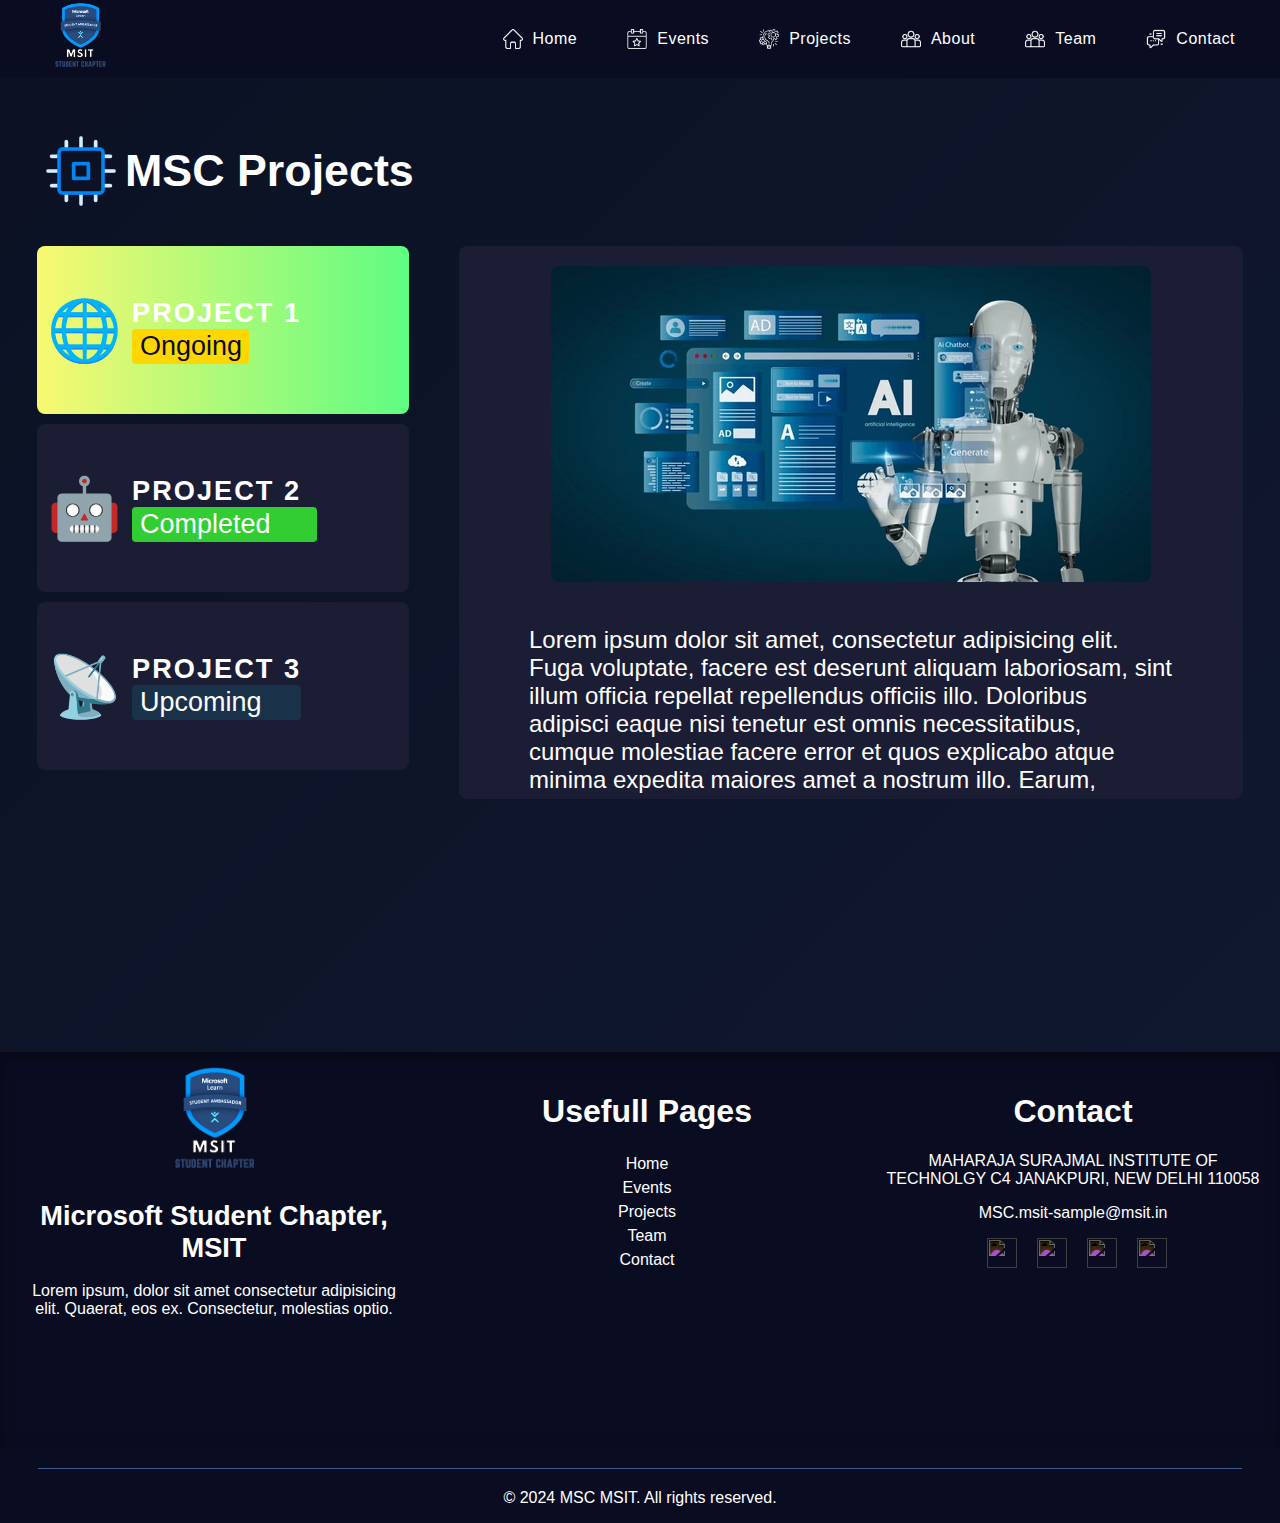
==== commit 47187eaa: "all set" ====
--- a/index.html
+++ b/index.html
@@ -2,239 +2,270 @@
 <html lang="en">
 
 <head>
-    <meta charset="UTF-8">
-    <meta name="viewport" content="width=device-width, initial-scale=1.0">
-    <link rel="stylesheet" href="nav-style.css">
-    <link rel="stylesheet" href="Project-style.css">
-    <link rel="stylesheet" href="">
-    <link rel="stylesheet" href="https://fonts.googleapis.com/css2?family=Inter:wght@400;500;600;700&amp;display=swap">
-    <title>Document</title>
+  <meta charset="UTF-8">
+  <meta name="viewport" content="width=device-width, initial-scale=1.0">
+  <link rel="stylesheet" href="nav-style.css">
+  <link rel="stylesheet" href="Project-style.css">
+  <link rel="stylesheet" href="">
+  <link rel="stylesheet" href="https://fonts.googleapis.com/css2?family=Inter:wght@400;500;600;700&amp;display=swap">
+  <title>Document</title>
 </head>
 
 
 <body>
-    <nav id="navbar">
-        <div class="navbar-container">
-            <div class="logo">
-                <img src="images/logo.png" alt="Logo">
-            </div>
-            <ul class="nav-items">
-                <li>
-                    <img src="images/home.png" alt="">
-                    <a href="#">Home</a>
-
-                </li>
-
-                <li>
-                    <img src="images/event-logo.png" alt="">
-                    <a href="#">Events</a>
-
-                </li>
-                <li>
-                    <img src="images/project-logo.png" alt="">
-                    <a href="index.html">Projects</a>
-                </li>
-                <li>
-                    <img src="images/term-logo.png" alt="">
-                    <a href="aboutus.html">About US</a>
-                </li>
-                <li>
-                    <img src="images/term-logo.png" alt="">
-                    <a href="#">Team</a>
-                </li>
-
-                <li>
-                    <img src="images/contact.png" alt="">
-                    <a href="#">Contact</a>
-                </li>
-
-            </ul>
+  <nav id="navbar ">
+    <div class="navbar-container h-nav">
+      <div class="logo v-class">
+        <img src="images/logo.png" alt="Logo">
+      </div>
+      <ul class="nav-items v-class">
+        <li>
+          <img src="images/home.png" alt="">
+          <a href="#">Home</a>
+
+        </li>
+
+        <li>
+          <img src="images/event-logo.png" alt="">
+          <a href="#">Events</a>
+
+        </li>
+        <li>
+          <img src="images/project-logo.png" alt="">
+          <a href="index.html">Projects</a>
+        </li>
+        <li>
+          <img src="images/term-logo.png" alt="">
+          <a href="aboutus.html">About</a>
+        </li>
+        <li>
+          <img src="images/term-logo.png" alt="">
+          <a href="#">Team</a>
+        </li>
+
+        <li>
+          <img src="images/contact.png" alt="">
+          <a href="#">Contact</a>
+        </li>
+
+      </ul>
+
+      <div class="burger">
+        <div class="line"></div>
+        <div class="line"></div>
+        <div class="line"></div>
+      </div>
+    </div>
+  </nav>
+
+
+  <!-- project section html -->
+
+
+
+
+
+
+  <div class="container">
+
+    <div class="work">
+      <a href="">
+
+        <img src="images/project-logo-title.png" alt="">
+        <h1>MSC Projects</h1>
+
+      </a>
+
+    </div>
+    <main>
+      <div class="project-list">
+        <div class="project-item active">
+          <div class="icon">🌐</div>
+          <div class="info">
+            <h2>PROJECT 1</h2>
+            <span class="status ongoing">Ongoing</span>
+          </div>
         </div>
-    </nav>
-
-
-    <!-- project section html -->
-
-
-
-
-
-
-    <div class="container">
-
-        <div class="work">
-            <a href="">
-                
-                <img src="images/project-logo-title.png" alt="">
-                <h1>MSC Projects</h1>
-            
-            </a>
-
+        <div class="project-item">
+          <div class="icon">🤖</div>
+          <div class="info">
+            <h2>PROJECT 2</h2>
+            <span class="status completed">Completed</span>
+          </div>
         </div>
-        <main>
-          <div class="project-list">
-            <div class="project-item active">
-              <div class="icon">🌐</div>
-              <div class="info">
-                <h2>PROJECT 1</h2>
-                <span class="status ongoing">Ongoing</span>
-              </div>
-            </div>
-            <div class="project-item">
-              <div class="icon">🤖</div>
-              <div class="info">
-                <h2>PROJECT 2</h2>
-                <span class="status completed">Completed</span>
-              </div>
-            </div>
-            <div class="project-item">
-              <div class="icon">📡</div>
-              <div class="info">
-                <h2>PROJECT 3</h2>
-                <span class="status upcoming">Upcoming</span>
-              </div>
-            </div>
+        <div class="project-item">
+          <div class="icon">📡</div>
+          <div class="info">
+            <h2>PROJECT 3</h2>
+            <span class="status upcoming">Upcoming</span>
           </div>
-          <div class="project-description">
-            <img src="images/ai.webp" alt="AI Study Companion Robot">
-            <p>Lorem ipsum dolor sit amet, consectetur adipisicing elit. Fuga voluptate, facere est deserunt aliquam laboriosam, sint illum officia repellat repellendus officiis illo. Doloribus adipisci eaque nisi tenetur est omnis necessitatibus, cumque molestiae facere error et quos explicabo atque minima expedita maiores amet a nostrum illo. Earum, magnam. Possimus, blanditiis? Quaerat adipisci dignissimos provident sapiente eaque neque laboriosam consectetur, possimus blanditiis tempora ipsa laudantium inventore dicta itaque aspernatur excepturi suscipit? Placeat tenetur itaque non voluptatum repudiandae vero, vel voluptates quas amet id quasi, eaque debitis, optio quia! Nobis, laborum et. Quas eveniet quo illo, itaque rem ipsam vitae doloremque commodi possimus, a perferendis amet fugiat eaque quam dicta saepe adipisci distinctio, soluta magnam. Voluptatem expedita vero, magni maiores quidem est error similique fugiat ipsam excepturi quia exercitationem numquam, dignissimos eum architecto libero labore corrupti facere accusantium et iure! Cum quaerat tenetur sit quasi nobis voluptate quisquam maxime adipisci. Voluptatum commodi quam nulla, enim voluptates facere cupiditate aut ipsum velit eaque tempora dicta impedit assumenda debitis eius placeat ipsa corrupti consequuntur odit quis fugiat nihil. Vel impedit saepe velit optio? Quos iste rerum, distinctio sequi accusamus est nisi, et quisquam eum quia dolores veritatis id corporis debitis! Numquam doloribus alias repellendus architecto exercitationem? Ipsa atque ea sint tempora optio laborum mollitia accusantium ratione laboriosam in vel eius natus aspernatur, ipsam placeat veritatis itaque numquam iste, fuga officia rem qui. Nobis assumenda sed dolor esse earum? Nostrum excepturi ducimus quasi in animi, labore est, aut architecto sint, nemo vel ab magni blanditiis non omnis deserunt. Ut excepturi dolor at consequatur voluptatem quaerat! Dolor distinctio delectus quos cumque accusamus dignissimos neque, sint doloremque voluptates quas enim optio reiciendis odio deserunt cum? Exercitationem nisi aperiam ducimus ad quae alias saepe, earum praesentium incidunt error perspiciatis adipisci ipsum nulla blanditiis autem iure dolores sint, laboriosam quos tempore? Provident ipsum, dolore eveniet, fuga similique aut odit suscipit et, nesciunt possimus odio dolorem sequi mollitia voluptas. Sapiente soluta eum ab quidem quia voluptatem eligendi maxime ipsa ea, est nam ducimus voluptas, ut optio eius in? Dolorem nihil nulla doloremque, tempora sunt voluptatum ullam aperiam et repellendus ab eligendi. Expedita ipsam earum temporibus qui reiciendis tempore libero numquam culpa praesentium. Dolorem iusto quia facere odit ad, officiis nostrum harum, saepe soluta animi ea hic magni amet, porro rerum explicabo? Ipsam ad quae sunt velit possimus deleniti fuga amet quos quas, adipisci facere ipsa obcaecati? Dicta deleniti excepturi ducimus iusto?</p>
-          </div>
-        </main>
-      </div>
-
-
-
-
-
-
-
-
-
-
-
-
-
-
-
-
-
-
-
-
-
-
-
-
-
-
-
-
-
-
-
-    <!-- End -->
-
-
-
-
-    <footer class="footer-section-1">
-
-        <div class="uppr-section">
-
-
-
-            <section class="logo-name-tagline logo">
-                <img src="images/logo.png" alt="">
-                <h1>Microsoft Student Chapter, MSIT</h1>
-                <p>Lorem ipsum, dolor sit amet consectetur adipisicing elit. Quaerat, eos ex. Consectetur, molestias optio.</p>
-            </section>
-
-
-            <section class="usefull-links">
-                <h1>Usefull Pages</h1>
-
-
-                <a href="#">Home</a>
-                <a href="#">Events</a>
-
-                <a href="#">Projects</a>
-
-                <a href="#">Team</a>
-
-                <a href="#">Contact</a>
-
-
-
-
-            </section>
-
-            
-            <section class="Contact-details">
-                <h1>Contact</h1>
-                <p>MAHARAJA SURAJMAL INSTITUTE OF TECHNOLGY
-                    C4 JANAKPURI, NEW DELHI
-                    110058</p>
-
-
-                <p>MSC.msit-sample@msit.in</p>
-
-                <section class="All-social-handles">
-                    <ul class="nav-right">
-                        <li class="insta-logo invert1 right-logo-trans">
-                            <a class="font-0" target="_blank" href="https://www.instagram.com">
-                              <img class="nav-right-logo" src="images/instagram-logo.png" width="30px" height="30px" alt="" />
-                            </a>
-                          </li>
-
-                      <li class="github-logo invert1 right-logo-trans">
-                        <a class="font-0" target="_blank" href="https://github.com/AbhinavCoder-14">
-                          <img class="nav-right-logo" src="images/github.png" width="30px" height="30px" alt="" />
-                        </a>
-                      </li>
-
-                      <li class="tweeter-logo invert1 right-logo-trans">
-                        <a class="font-0" target="_blank" href="https://x.com">
-                          <img class="nav-right-logo" src="images/icons8-twitter-60.png" width="30px" height="30px" alt="" />
-                        </a>
-                      </li>
-                
-                      <li class="linkedin-logo invert1 right-logo-trans">
-                        <a class="font-0" target="_blank" href="https://www.linkedin.com/in">
-                          <img class="nav-right-logo" src="images/icons8-linkedin-52.png" width="30px" height="30px" alt="" />
-                        </a>
-                      </li>
-
-                    </ul>
-
-                </section>
-                
-            </section>     
         </div>
-
-
-    </footer>
-
-
-        <div class="divider"></div>
-
-    <footer class="footer-section-2">
-
-        <div class="copyright-section">
-            <p>&copy; 2024 MSC MSIT. All rights reserved.</p>
-
-        </div>
-
-
-    </footer>
-
-
-
-
-
-
-    <script src="script.js"></script>
+      </div>
+      <div class="project-description">
+        <img src="images/ai.webp" alt="AI Study Companion Robot">
+        <p>Lorem ipsum dolor sit amet, consectetur adipisicing elit. Fuga voluptate, facere est deserunt aliquam
+          laboriosam, sint illum officia repellat repellendus officiis illo. Doloribus adipisci eaque nisi tenetur est
+          omnis necessitatibus, cumque molestiae facere error et quos explicabo atque minima expedita maiores amet a
+          nostrum illo. Earum, magnam. Possimus, blanditiis? Quaerat adipisci dignissimos provident sapiente eaque neque
+          laboriosam consectetur, possimus blanditiis tempora ipsa laudantium inventore dicta itaque aspernatur
+          excepturi suscipit? Placeat tenetur itaque non voluptatum repudiandae vero, vel voluptates quas amet id quasi,
+          eaque debitis, optio quia! Nobis, laborum et. Quas eveniet quo illo, itaque rem ipsam vitae doloremque commodi
+          possimus, a perferendis amet fugiat eaque quam dicta saepe adipisci distinctio, soluta magnam. Voluptatem
+          expedita vero, magni maiores quidem est error similique fugiat ipsam excepturi quia exercitationem numquam,
+          dignissimos eum architecto libero labore corrupti facere accusantium et iure! Cum quaerat tenetur sit quasi
+          nobis voluptate quisquam maxime adipisci. Voluptatum commodi quam nulla, enim voluptates facere cupiditate aut
+          ipsum velit eaque tempora dicta impedit assumenda debitis eius placeat ipsa corrupti consequuntur odit quis
+          fugiat nihil. Vel impedit saepe velit optio? Quos iste rerum, distinctio sequi accusamus est nisi, et quisquam
+          eum quia dolores veritatis id corporis debitis! Numquam doloribus alias repellendus architecto exercitationem?
+          Ipsa atque ea sint tempora optio laborum mollitia accusantium ratione laboriosam in vel eius natus aspernatur,
+          ipsam placeat veritatis itaque numquam iste, fuga officia rem qui. Nobis assumenda sed dolor esse earum?
+          Nostrum excepturi ducimus quasi in animi, labore est, aut architecto sint, nemo vel ab magni blanditiis non
+          omnis deserunt. Ut excepturi dolor at consequatur voluptatem quaerat! Dolor distinctio delectus quos cumque
+          accusamus dignissimos neque, sint doloremque voluptates quas enim optio reiciendis odio deserunt cum?
+          Exercitationem nisi aperiam ducimus ad quae alias saepe, earum praesentium incidunt error perspiciatis
+          adipisci ipsum nulla blanditiis autem iure dolores sint, laboriosam quos tempore? Provident ipsum, dolore
+          eveniet, fuga similique aut odit suscipit et, nesciunt possimus odio dolorem sequi mollitia voluptas. Sapiente
+          soluta eum ab quidem quia voluptatem eligendi maxime ipsa ea, est nam ducimus voluptas, ut optio eius in?
+          Dolorem nihil nulla doloremque, tempora sunt voluptatum ullam aperiam et repellendus ab eligendi. Expedita
+          ipsam earum temporibus qui reiciendis tempore libero numquam culpa praesentium. Dolorem iusto quia facere odit
+          ad, officiis nostrum harum, saepe soluta animi ea hic magni amet, porro rerum explicabo? Ipsam ad quae sunt
+          velit possimus deleniti fuga amet quos quas, adipisci facere ipsa obcaecati? Dicta deleniti excepturi ducimus
+          iusto?</p>
+      </div>
+    </main>
+  </div>
+
+
+
+
+
+
+
+
+
+
+
+
+
+
+
+
+
+
+
+
+
+
+
+
+
+
+
+
+
+
+
+  <!-- End -->
+
+
+
+
+  <footer class="footer-section-1">
+
+    <div class="uppr-section">
+
+
+
+      <section class="logo-name-tagline logo">
+        <img src="images/logo.png" alt="">
+        <h1>Microsoft Student Chapter, MSIT</h1>
+        <p>Lorem ipsum, dolor sit amet consectetur adipisicing elit. Quaerat, eos ex. Consectetur, molestias optio.</p>
+      </section>
+
+
+      <section class="usefull-links">
+        <h1>Usefull Pages</h1>
+
+
+        <a href="#">Home</a>
+        <a href="#">Events</a>
+
+        <a href="#">Projects</a>
+
+        <a href="#">Team</a>
+
+        <a href="#">Contact</a>
+
+
+
+
+      </section>
+
+
+      <section class="Contact-details">
+        <h1>Contact</h1>
+        <p>MAHARAJA SURAJMAL INSTITUTE OF TECHNOLGY
+          C4 JANAKPURI, NEW DELHI
+          110058</p>
+
+
+        <p>MSC.msit-sample@msit.in</p>
+
+        <section class="All-social-handles">
+          <ul class="nav-right">
+            <li class="insta-logo invert1 right-logo-trans">
+              <a class="font-0" target="_blank" href="https://www.instagram.com">
+                <img class="nav-right-logo" src="images/instagram-logo.png" width="30px" height="30px" alt="" />
+              </a>
+            </li>
+
+            <li class="github-logo invert1 right-logo-trans">
+              <a class="font-0" target="_blank" href="https://github.com/AbhinavCoder-14">
+                <img class="nav-right-logo" src="images/github.png" width="30px" height="30px" alt="" />
+              </a>
+            </li>
+
+            <li class="tweeter-logo invert1 right-logo-trans">
+              <a class="font-0" target="_blank" href="https://x.com">
+                <img class="nav-right-logo" src="images/icons8-twitter-60.png" width="30px" height="30px" alt="" />
+              </a>
+            </li>
+
+            <li class="linkedin-logo invert1 right-logo-trans">
+              <a class="font-0" target="_blank" href="https://www.linkedin.com/in">
+                <img class="nav-right-logo" src="images/icons8-linkedin-52.png" width="30px" height="30px" alt="" />
+              </a>
+            </li>
+
+          </ul>
+
+        </section>
+
+      </section>
+    </div>
+
+
+  </footer>
+
+
+  <div class="divider"></div>
+
+  <footer class="footer-section-2">
+
+    <div class="copyright-section">
+      <p>&copy; 2024 MSC MSIT. All rights reserved.</p>
+
+    </div>
+
+
+  </footer>
+
+
+
+
+
+
+  <script src="script.js"></script>
 </body>
 
-</html>
-
-
+</html>--- a/nav-style.css
+++ b/nav-style.css
@@ -3,10 +3,10 @@
     padding: 0;
     /* font-family: Menlo, courier-new, courier, monospace; */
     font-family: 'Segoe UI', Tahoma, Geneva, Verdana, sans-serif;
-    background: #091b29;
+    background: #0a0d22;
     
 
-    /* background: linear-gradient(135deg, #0c1224, #10182f); */
+    
 
 
   }
@@ -17,19 +17,17 @@
     position: sticky;
     z-index: 100;
     width: 100%;
-    background-color:#12192795;
-    border: 1px solid #24314b;
+    /* background-color:#12192795; */
+    border: 1px solid #131545;
     box-sizing: border-box;
     box-shadow: 0 5px 10px rgba(0, 0, 0, 0.1);
-
-
-
     top: 0;
     transition: top 0.3s;
   }
   
   .navbar-container {
     display: flex;
+    overflow: hidden;
     justify-content: space-between;
     align-items: center;
     padding: 0 45px;
@@ -113,10 +111,20 @@
 .nav-items li:nth-child(5):hover img {
   transition: all .4s ease-out;
 
+  content: url("images/team-logo-new.png");
+  filter: invert(0);
+  cursor: pointer;
+}
+
+
+.nav-items li:nth-child(6):hover img {
+  transition: all .4s ease-out;
+
   content: url("images/contact-logo.png");
   filter: invert(0);
   cursor: pointer;
 }
+
 
 
 
--- a/Project-style.css
+++ b/Project-style.css
@@ -164,12 +164,12 @@
 	padding: 0px 20px;
 }
 
-.footer-section-1{
+.footer-section-1 {
 	box-shadow: inset 0 6px 15px 1px rgba(0, 0, 0, 0.3);
 
 }
 
-.logo-name-tagline h1{
+.logo-name-tagline h1 {
 	font-size: 1.7rem;
 }
 
@@ -194,6 +194,9 @@
 .logo-name-tagline img {
 	height: 110px;
 }
+.uppr-section{
+	height: 44vh;
+}
 
 .usefull-links {
 	width: 30%;
@@ -275,156 +278,369 @@
 
 
 
-body {
+/* body {
     font-family: Arial, sans-serif;
     margin: 0;
     padding: 0;
-    background-color: #0A0D22;
     color: #FFFFFF;
-  }
-  
-  .container {
-    /* max-width: 1200px; */
-	max-width: 1400px;
-    margin: 10px auto;
+	}
+	*/
+.container {
+	
+	/* max-width: 1200px; */
+	/* background-color: #0A0D22; */
+
+
+	background: linear-gradient(135deg, #0c1224, #10182f);
+	/* max-width: 1400px; */
+	margin: auto;
 	height: 100vh;
-    padding: 20px;
-  }
-  
-  header h1 {
-    font-size: 2em;
-    color: #FFFFFF;
-    text-align: left;
-    margin-bottom: 20px;
-  }
-  
-  main {
-    display: flex;
-    gap: 50px;
-  }
-  
-  .project-list {
-    flex: 1;
-  }
-  
-  .project-item {
-    display: flex;
-    align-items: center;
-    background-color: #1A1D33;
-    border-radius: 8px;
-    /* padding: 10px; */
-    margin-bottom: 10px;
-    cursor: pointer;
-    transition: transform 0.2s;
+	padding: 37px;
+}
+
+header h1 {
+	font-size: 2em;
+	color: #FFFFFF;
+	text-align: left;
+	margin-bottom: 20px;
+}
+
+main {
+	display: flex;
+	gap: 50px;
+}
+
+.project-list {
+	flex: 1;
+}
+
+.project-item {
+	display: flex;
+	align-items: center;
+	background-color: #1A1D33;
+	border-radius: 8px;
+	/* padding: 10px; */
+	margin-bottom: 10px;
+	cursor: pointer;
+	transition: transform 0.2s;
 	font-size: 30px;
-    padding: 30px 10px;
+	padding: 30px 10px;
 	height: 12vh;
-  }
-  
-  .project-item:hover {
-    transform: scale(1.02);
-
-}
-.active{
-	  background-color: #2c345c;
-	  background: linear-gradient(270deg, #ff6ec7, #9b5fe0, #16d9e3, #5efc82, #f9f871);
-      background-size: 400% 400%; 
-	  animation: borderAnimation 5s infinite linear;
-  }
-  @keyframes borderAnimation {
+}
+
+.project-item:hover {
+	transform: scale(1.02);
+
+}
+
+.active {
+	background-color: #2c345c;
+	background: linear-gradient(270deg, #ff6ec7, #9b5fe0, #16d9e3, #5efc82, #f9f871);
+	background-size: 400% 400%;
+	animation: borderAnimation 5s infinite linear;
+}
+
+@keyframes borderAnimation {
 	0% {
-	  background-position: 0% 50%;
-	}
+		background-position: 0% 50%;
+	}
+
 	50% {
-	  background-position: 100% 50%;
-	}
+		background-position: 100% 50%;
+	}
+
 	100% {
-	  background-position: 0% 50%;
-	}
-  }
-  
-  .project-item .icon {
-    font-size: 2em;
-    margin-right: 10px;
-  }
-  
-  .project-item .info {
-    display: flex;
-    flex-direction: column;
-  }
-  .project-item .active{
+		background-position: 0% 50%;
+	}
+}
+
+.project-item .icon {
+	font-size: 2em;
+	margin-right: 10px;
+}
+
+.project-item .info {
+	display: flex;
+	flex-direction: column;
+}
+
+.project-item .active {
 	background: black;
-  }
-  
-  .project-item h2 {
-    margin: 0;
-    font-size: 1.2em;
-  }
-  
-  .status {
-    font-size: 0.9em;
-    padding: 2px 8px;
-    border-radius: 4px;
-  }
-  
-  .status.ongoing {
-    background-color: #FFD700;
-    color: #0A0D22;
+}
+
+.project-item h2 {
+	margin: 0;
+	font-size: 1.2em;
+}
+
+.status {
+	font-size: 0.9em;
+	padding: 2px 8px;
+	border-radius: 4px;
+}
+
+.status.ongoing {
+	background-color: #FFD700;
+	color: #0A0D22;
 	width: 50%;
-  }
-  
-  .status.completed {
-    background-color: #32CD32;
-    color: #FFFFFF;
-	width: 145%;
-  }
-  
-  .status.upcoming {
-    background-color: #1a3249;
-    color: #FFFFFF;
-  }
-  
-  .project-description {
-    flex: 2;
-    background-color: #1A1D33;
-    border-radius: 8px;
-    padding: 20px;
-    display: flex;
-    flex-direction: column;
-    align-items: center;
+}
+
+.status.completed {
+	background-color: #32CD32;
+	color: #FFFFFF;
+	width: 100%;
+}
+
+.status.upcoming {
+	background-color: #1a3249;
+	color: #FFFFFF;
+}
+
+.project-item h2 {
+	font-size: 1.7rem;
+	letter-spacing: 2px;
+}
+
+.project-description {
+	flex: 2;
+	background-color: #1A1D33;
+	border-radius: 8px;
+	padding: 20px;
+	display: flex;
+	flex-direction: column;
+	align-items: center;
 	margin-bottom: 10px;
-    overflow: auto;
+	overflow: auto;
 	max-height: 57vh;
-  }
-  
-  .project-description img {
-    max-width: 100%;
-    border-radius: 8px;
-    margin-bottom: 10px;
-  }
-  
-  .project-description p {
-    font-size: 1.5em;
+}
+
+.project-description img {
+	max-width: 100%;
+	border-radius: 8px;
+	margin-bottom: 10px;
+}
+
+.project-description p {
+	font-size: 1.5em;
 	margin-bottom: 50px;
 	padding: 10px 50px;
-    /* text-align: center; */
-  }
-  
-  /* ----------------------------for scrollbar------------------------------------- */
-
-  ::-webkit-scrollbar {
+	color: white;
+	/* text-align: center; */
+}
+
+.info{
+	color: white;
+}
+
+/* ----------------------------for scrollbar------------------------------------- */
+
+::-webkit-scrollbar {
 	width: 12px;
-  }
-
-  ::-webkit-scrollbar-track {
-	background: #1A1D33; /* Track color */
-  }
-
-  ::-webkit-scrollbar-thumb {
-	background: #2d3258; /* Thumb color */
-	border-radius: 6px; /* Rounded corners */
-  }
-
-  ::-webkit-scrollbar-thumb:hover {
-	background: #2d3258; /* Darker when hovered */
-  }
+}
+
+::-webkit-scrollbar-track {
+	background: #1A1D33;
+	/* Track color */
+}
+
+::-webkit-scrollbar-thumb {
+	background: #2d3258;
+	/* Thumb color */
+	border-radius: 6px;
+	/* Rounded corners */
+}
+
+::-webkit-scrollbar-thumb:hover {
+	background: #2d3258;
+	/* Darker when hovered */
+}
+
+
+
+.burger {
+	display: none;
+	position: absolute;
+	cursor: pointer;
+	right: 5%;
+	top: 20px
+}
+
+.line {
+	width: 31px;
+	background-color: white;
+	height: 3px;
+	margin: 4px 4px;
+}
+
+
+/* respnsiveness */
+
+
+@media (max-width: 1500px) {
+	.container {
+		/* margin: 0 20px; */
+	}
+
+	.status.ongoing {
+
+		width: 60%;
+	}
+
+}
+
+@media (max-width: 530px) {
+	.container {
+		padding: 0;
+		margin-bottom: 149%;
+	}
+
+	main {
+		display: flex;
+		flex-direction: column;
+	}
+
+	.status.completed {
+
+		width: 90%;
+	}
+
+	.project-item h2 {
+		font-size: 31px;
+	}
+
+	.status.upcoming {
+		width: 75%;
+	}
+
+	.project-description p {
+		font-size: 21px;
+		padding: 0;
+	}
+
+	.footer-section-1{
+		margin: 55vh 0px 0px 0px;
+	}
+
+	.project-list{
+		padding: 0px 14px;
+	}
+
+	.project-description{
+		margin: 0px 14px;
+	}
+
+	.usefull-links h1{
+		font-size: 1.7rem;
+	}
+
+	.Contact-details h1{
+		font-size: 1.7rem;
+
+	}
+	.usefull-links{
+		
+		padding: 32px 10px;
+	}
+}
+
+
+
+
+
+
+
+/* nav-bar responsive */
+@media (max-width: 1066px) {
+
+	.container{
+		height: 77vh;
+	}
+
+	.nav-items {
+		flex-direction: column;
+	}
+
+	.navbar-container {
+		flex-direction: column;
+	}
+
+	.nav-items li a {
+		margin: 10px 0px;
+	}
+
+
+	.logo {
+		margin: 11px;
+	}
+
+	.navbar-container{
+		height: 445px;
+
+	}
+
+	.nav-items li {
+		margin-left: 0px;
+	}
+
+
+	.burger {
+		display: block;
+	}
+
+	.h-nav {
+		height: 70px;
+		/* background-color: black; */
+	}
+
+	.v-class {
+		visibility: collapse;
+		/* opacity: 0; */
+	}
+
+	.navbar-container{
+		transition: all .7s ease-in-out;
+	}
+
+	.uppr-section{
+		flex-direction: column;
+		align-items: center;
+	}
+
+	.logo-name-tagline{
+		width: 70%;
+		text-align: center;
+
+	}
+
+	.usefull-links{
+		width: 70%;
+		/* padding: 15px 10px; */
+		text-align: center;
+
+	}
+
+	.Contact-details{
+		width: 70%;
+		padding: 0px 15px;
+		text-align: center;
+	}
+
+	.Contact-details h1{
+		margin: 0px;
+	}
+
+	.divider{
+		/* margin-top: 67vh; */
+		visibility: collapse;
+	}
+
+	.footer-section-2{
+		visibility: collapse;
+	}
+
+	.project-description p{
+		text-align: justify;
+	}
+
+
+}